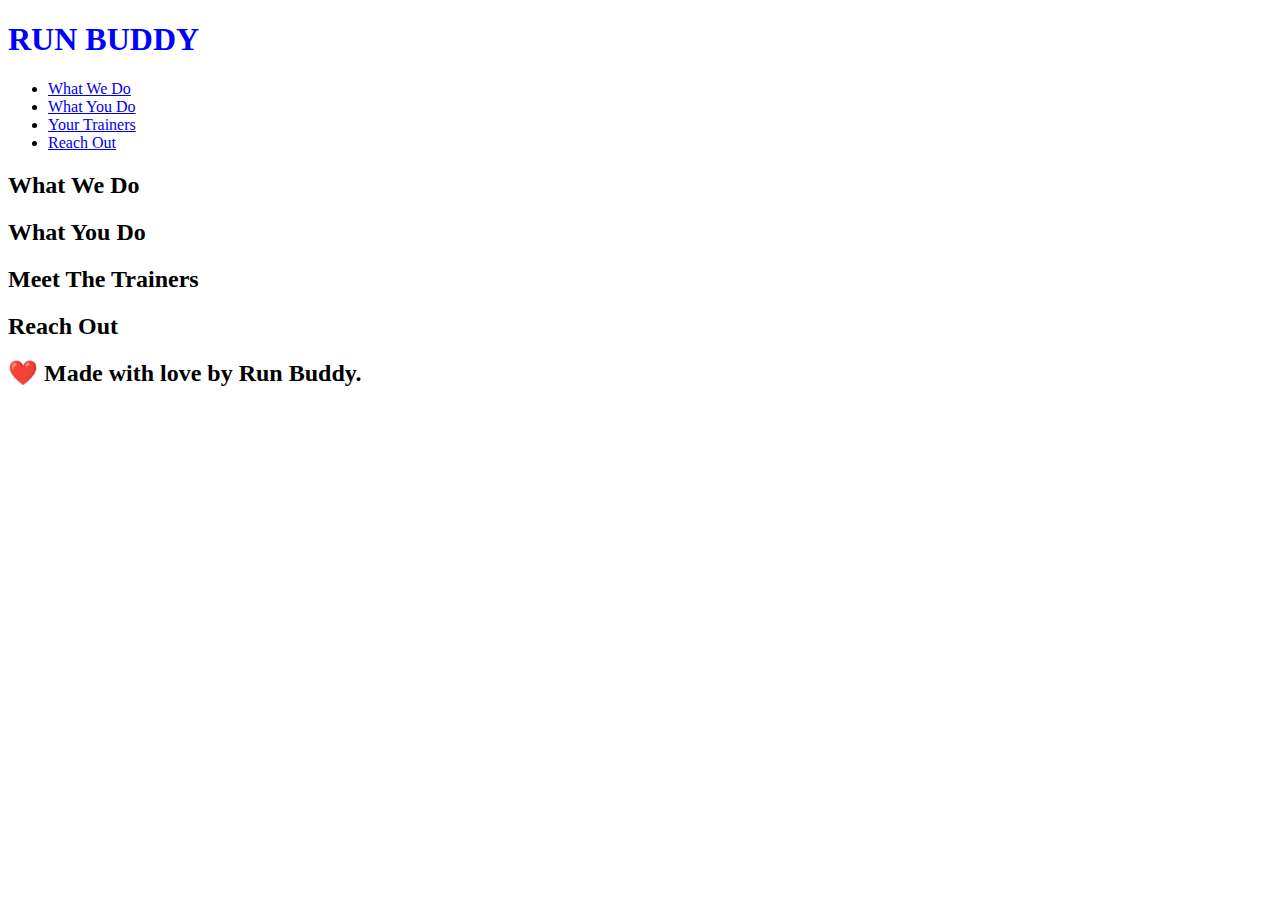
==== index-runBuddy.html @ e0497982 "module1-lession2-run buddy" ====
<!DOCTYPE html>
<html lang="en">

<head>
  <meta charset="UTF-8" />
  <title>Run Buddy</title>
  <!-- link to stylesheet -->
  <link rel="stylesheet" type="text/css" href="./assets/css/style.css">
</head>

<body>
  <!-- navigation -->
  <header>
    <h1>RUN BUDDY</h1>
    <nav><!-- Unordered list element -->
      <ul>
        <!-- List item element-->
        <li>
          <!-- Anchor element -->
          <a href="#what-we-do">What We Do</a>
        </li>
        <li>
          <a href="#what-you-do">What You Do</a>
        </li>
        <li>
          <a href="#your-trainers">Your Trainers</a>
        </li>
        <li>
          <a href="#reach-out">Reach Out</a>
        </li>
      </ul></nav>
  </header>

  <!-- hero/jumbotron -->
  <section>
  </section>

  <!-- "what we do" section -->
  <section>
    <h2>What We Do</h2>
  </section>

  <!-- "what you do" section -->
  <section>
    <h2>What You Do</h2>
  </section>

  <!-- "meet the trainers" section -->
  <section>
    <h2>Meet The Trainers</h2>
  </section>

  <!-- "reach out" section -->
  <section>
    <h2>Reach Out</h2>
  </section>

  <!-- footer -->
  <footer>
    <h2>❤️ Made with love by Run Buddy.</h2>
  </footer>
</body>

</html>
---- assets/css/style.css ----
h1,
h3 {
  color: blue;
}
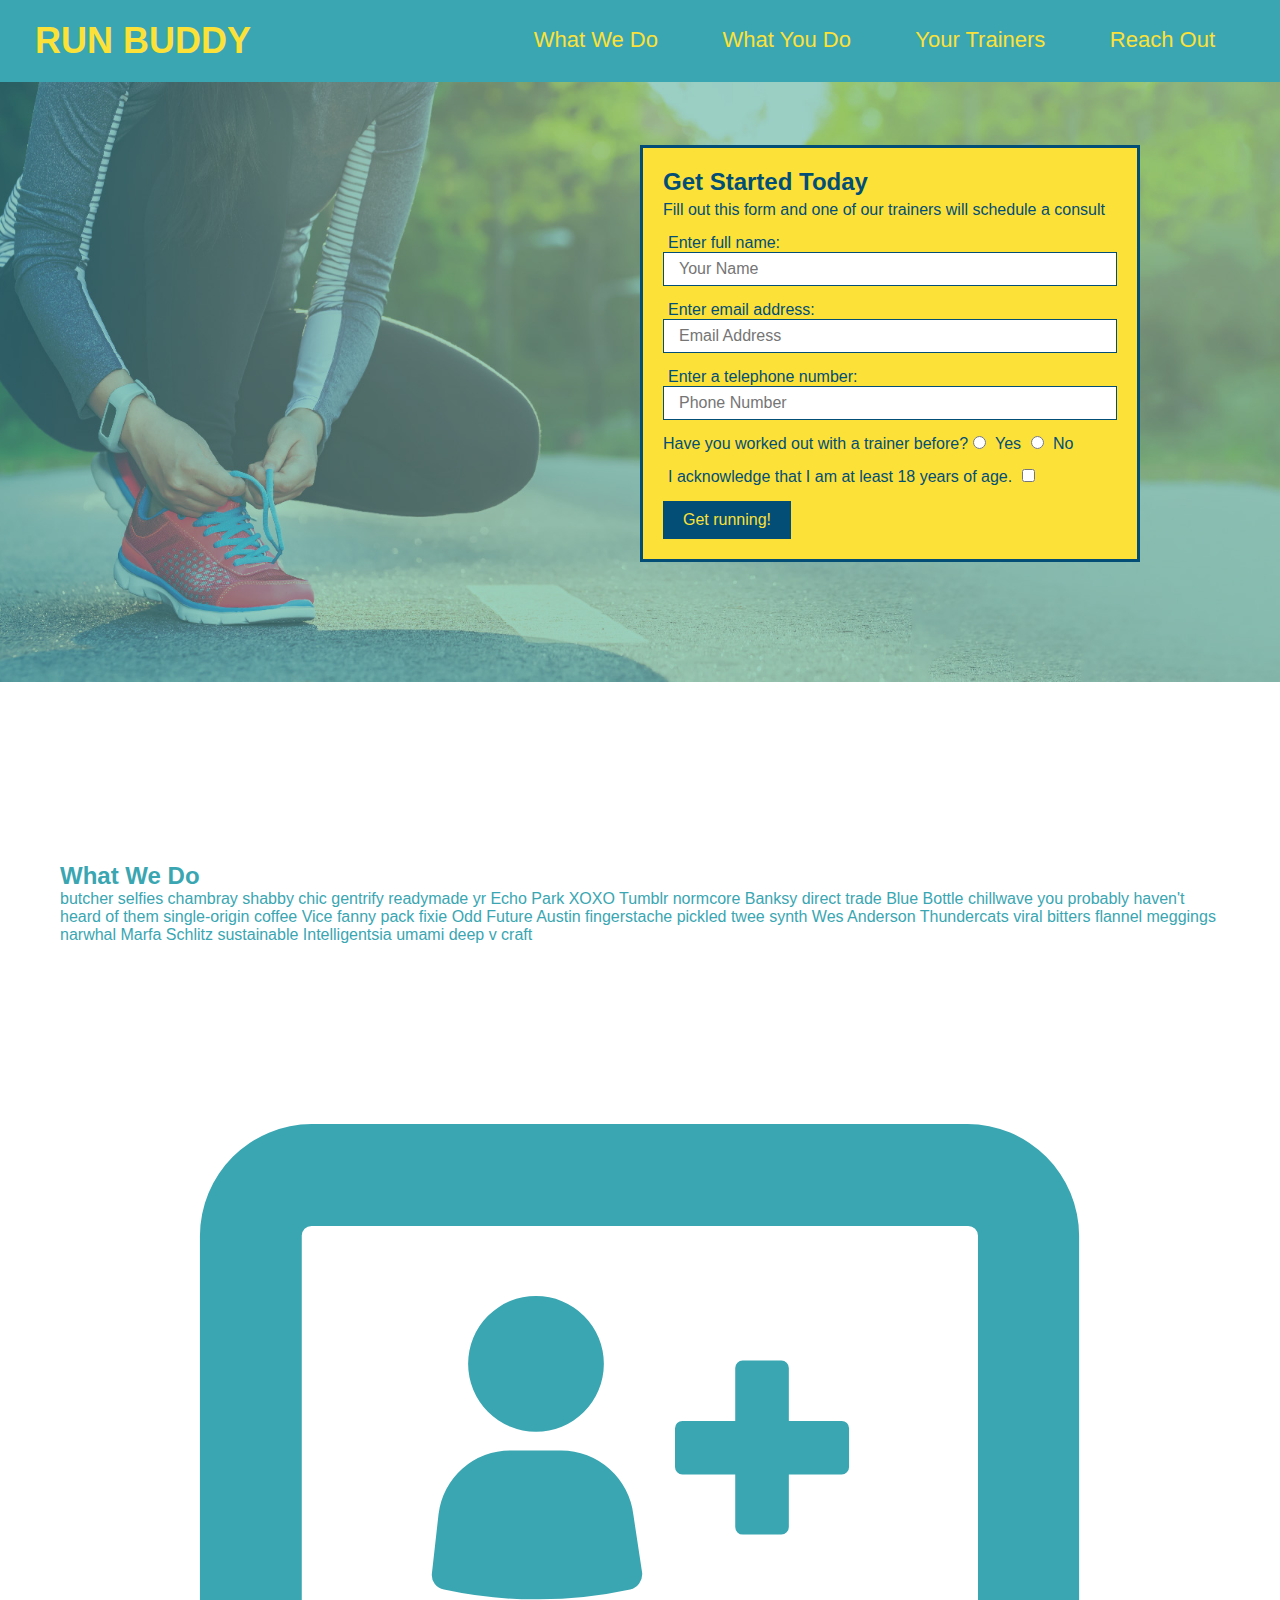
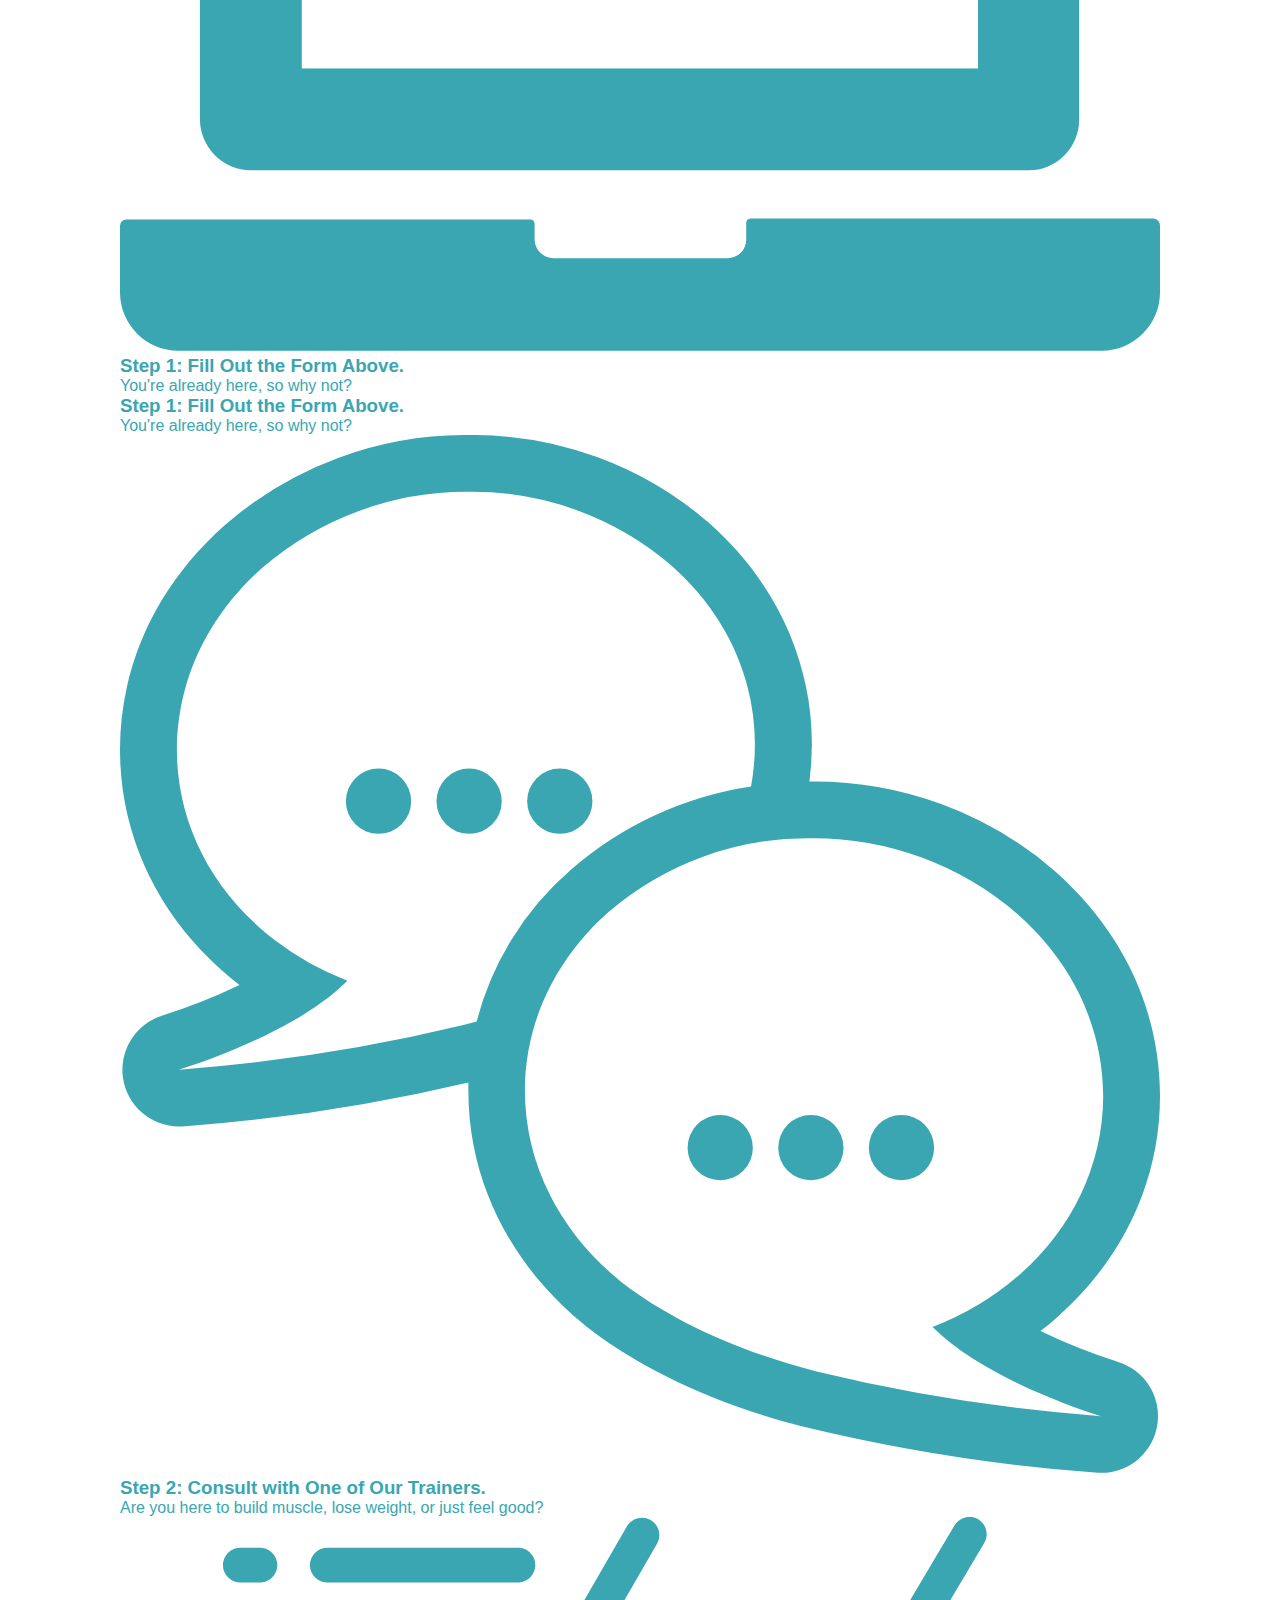
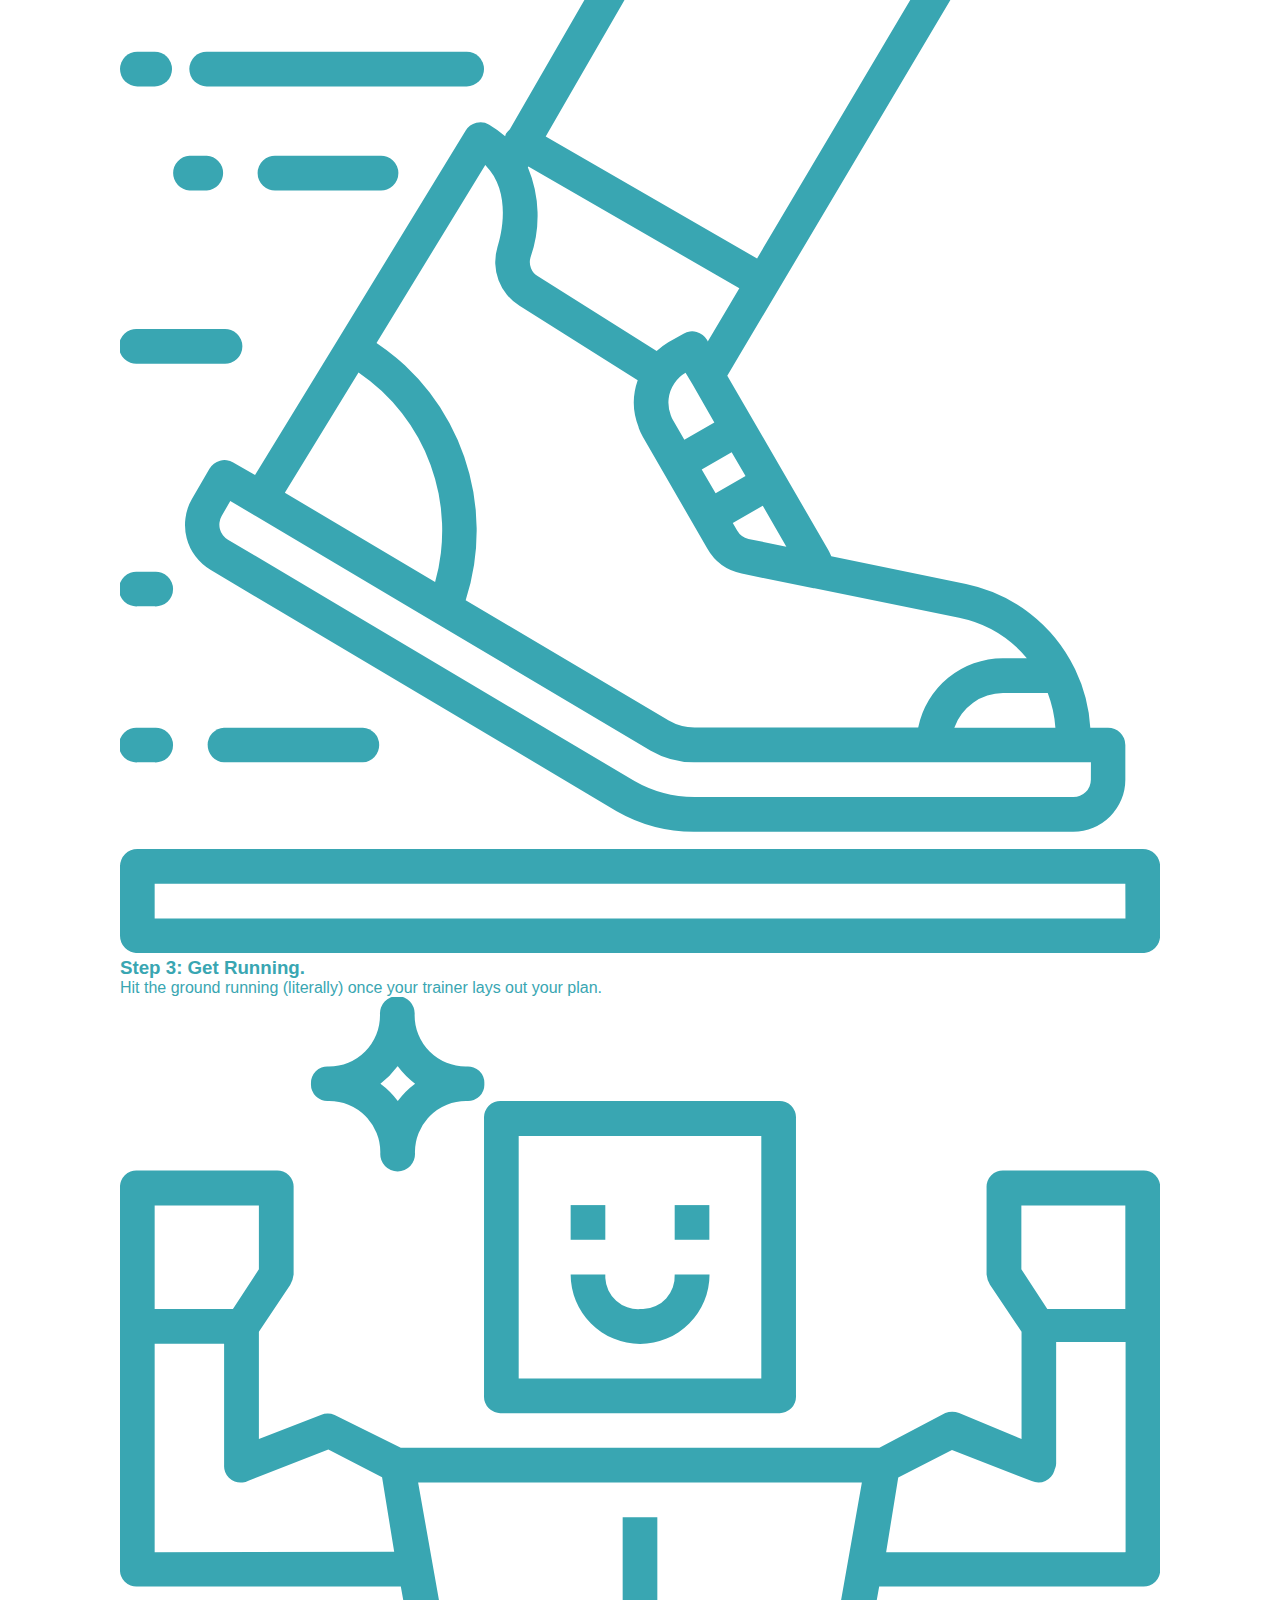
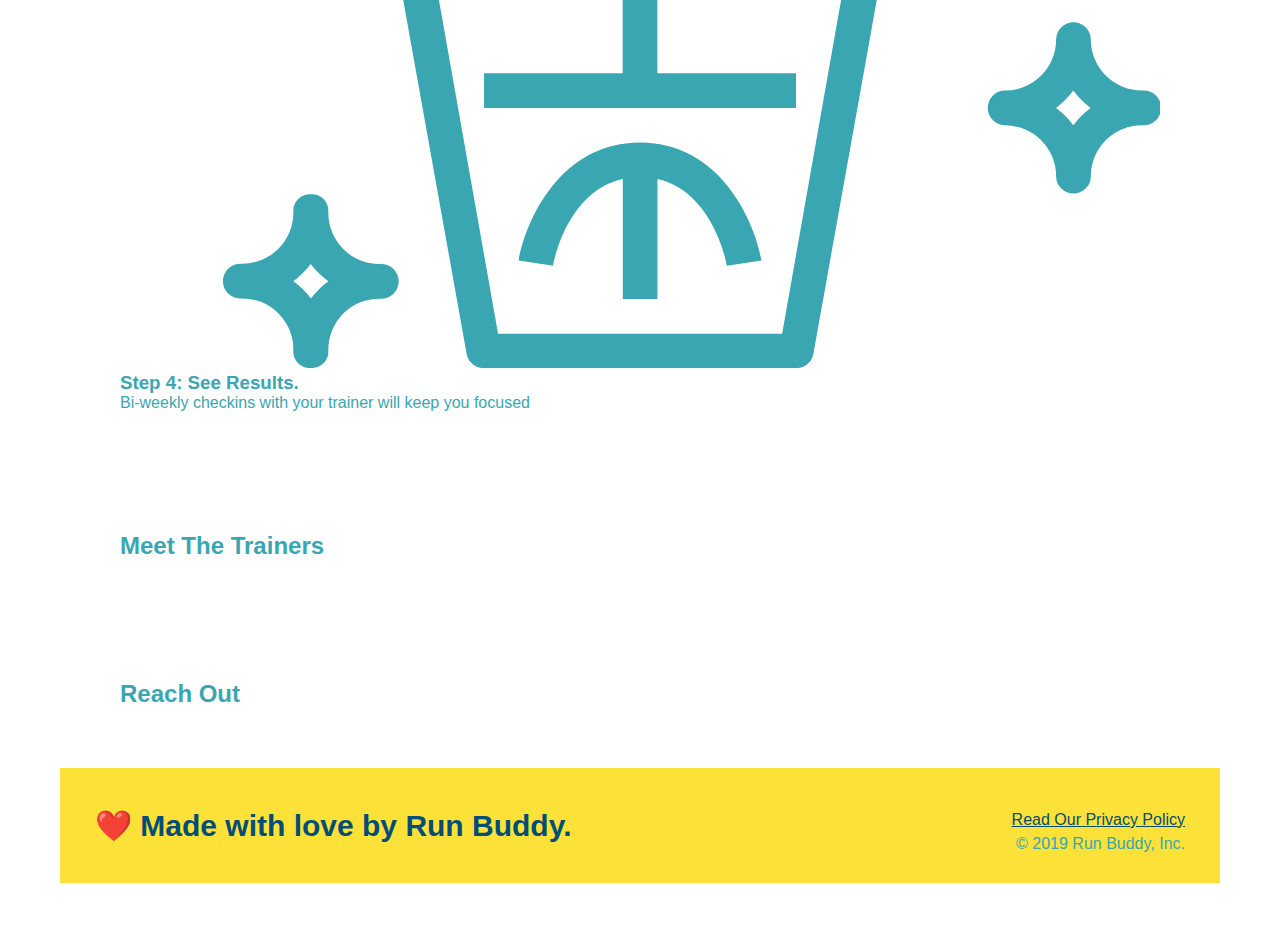
==== commit caca2423: "add what you do icons" ====
--- a/index-runBuddy.html
+++ b/index-runBuddy.html
@@ -31,18 +31,82 @@
       </ul></nav>
   </header>
 
+  <section class="hero">
+    <div class="hero-form">
+      <h3>Get Started Today</h3>
+      <p>Fill out this form and one of our trainers will schedule a consult</p>
+      <!-- Add form element -->
+      <form>
+        <label for="name">Enter full name:</label>
+        <input type="text" placeholder="Your Name" name="name" id="name" class="form-input">
+        <label for="email">Enter email address:</label>
+        <input type="text" placeholder="Email Address" name="email" id="email" class="form-input">
+        <label for="phone">Enter a telephone number:</label>
+        <input type="text" placeholder="Phone Number" name="phone" id="phone" class="form-input"/>
+        <p>
+          Have you worked out with a trainer before?
+          <input type="radio" name="trainer-confirm" id="trainer-yes" />
+          <label for="trainer-yes">Yes</label>
+          <input type="radio" name="trainer-confirm" id="trainer-no" />
+          <label for="trainer-no">No</label>
+        </p>
+        <p>
+          <label for="checkbox" >
+            I acknowledge that I am at least 18 years of age.
+          </label>
+          <input type="checkbox" name="age-confirm" id="checkbox" />
+        </p>
+        <button type="submit">
+          Get running!
+        </button>
+      </form>
+    </div>
+  </section>
+  
   <!-- hero/jumbotron -->
-  <section>
+  <section >
   </section>
 
-  <!-- "what we do" section -->
-  <section>
-    <h2>What We Do</h2>
-  </section>
+<!-- "what we do" section -->
+<section id="what-we-do">
+  <h2>What We Do</h2>
+  <p>
+    butcher selfies chambray shabby chic gentrify readymade yr Echo Park XOXO Tumblr normcore Banksy direct trade Blue Bottle chillwave you probably haven't heard of them single-origin coffee Vice fanny pack fixie Odd Future Austin fingerstache pickled twee synth Wes Anderson Thundercats viral bitters flannel meggings narwhal Marfa Schlitz sustainable Intelligentsia umami deep v craft
+  </p>
+</section>
 
   <!-- "what you do" section -->
   <section>
-    <h2>What You Do</h2>
+    <section id="what-you-do">
+      <div>
+        <!-- insert this img element -->
+        <img src="./assets/images/step-1.svg" alt="" />
+        <h3>Step 1: Fill Out the Form Above.</h3>
+        <p>You're already here, so why not?</p>
+      </div>
+
+    <div>
+      <h3>Step 1: Fill Out the Form Above.</h3>
+      <p>You're already here, so why not?</p>
+    </div>
+  
+    <div>
+      <img src="./assets/images/step-2.svg" alt="" />
+      <h3>Step 2: Consult with One of Our Trainers.</h3>
+      <p>Are you here to build muscle, lose weight, or just feel good?</p>
+    </div>
+  
+    <div>
+      <img src="./assets/images/step-3.svg" alt="" />
+      <h3>Step 3: Get Running.</h3>
+      <p>Hit the ground running (literally) once your trainer lays out your plan.</p>
+    </div>
+  
+    <div>
+      <img src="./assets/images/step-4.svg" alt="" />
+      <h3>Step 4: See Results.</h3>
+      <p>Bi-weekly checkins with your trainer will keep you focused</p>
+    </div>   
   </section>
 
   <!-- "meet the trainers" section -->
@@ -58,6 +122,10 @@
   <!-- footer -->
   <footer>
     <h2>❤️ Made with love by Run Buddy.</h2>
+    <div>
+      <a href="#">Read Our Privacy Policy</a><br />
+      &copy; 2019 Run Buddy, Inc.
+    </div>
   </footer>
 </body>
 
--- a/assets/css/style.css
+++ b/assets/css/style.css
@@ -1,5 +1,128 @@
-h1,
-h3 {
-  color: blue;
+* {
+  margin: 0;
+  padding: 0;
+  box-sizing: border-box;
+}
+body {
+  /* more on this crazy alphanumerical value in a minute! */
+  color: #39a6b2;
+  font-family: Helvetica, Arial, sans-serif;
 }
 
+/* apply styles to <header> */
+header {
+  padding: 20px 35px;
+  background-color: #39a6b2;
+}
+
+header h1 {
+  font-weight: bold;
+  font-size: 36px;
+  color: #fce138;
+  margin: 0;
+  display: inline;
+}
+
+header a {
+  text-decoration: none;
+  color: #fce138;
+}
+
+header nav {
+  float: right;
+  margin: 7px 0;
+}
+
+header nav ul li {
+  display: inline;
+}
+
+header nav ul li a {
+  margin: 0 30px;
+  font-weight: lighter;
+  font-size: 22px;
+}
+
+footer {
+  background: #fce138;
+  width: 100%;
+  padding: 40px 35px;
+}
+
+footer h2 {
+  display: inline;
+  color: #024e76;
+  font-size: 30px;
+  margin: 0;
+}
+
+footer div {
+  float: right;
+  line-height: 1.5;
+  text-align: right;
+}
+
+footer a {
+  color: #024e76;
+}
+
+section {
+  padding: 60px;
+}
+
+/* Hero Style Start */
+.hero {
+  background-image: url("../images/hero-bg.jpeg");
+  height: 600px;
+  background-size: cover;
+  background-position: center;
+  position: relative;
+}
+/* Hero Style End */
+
+/*Hero style form */
+.hero-form {
+  background-color: #fce138;
+  padding: 20px;
+  width: 500px;
+  color: #024e76;
+  border-style: solid;
+  border-width: 3px;
+  border-color: #024e76; /* or can be written in short "border: solid 3px #024e76;" */
+  position: absolute;
+  bottom: 120px;
+  right: 140px;
+
+}
+
+.hero-form h3 {
+  font-size: 24px;
+  margin: 0;
+}
+
+.hero-form p {
+  margin: 5px 0 15px 0;
+}
+
+.form-input {
+  border: 1px solid #024e76;
+  display: block;
+  padding: 7px 15px;
+  font-size: 16px;
+  color: #024e76;
+  width: 100%;
+  margin-bottom: 15px;
+}
+
+.hero-form label {
+  margin: 0 5px;
+}
+
+.hero-form button {
+  font-size: 16px;
+  color: #fce138;
+  background-color: #024e76;
+  border: none;
+  padding: 10px 20px;
+}
+
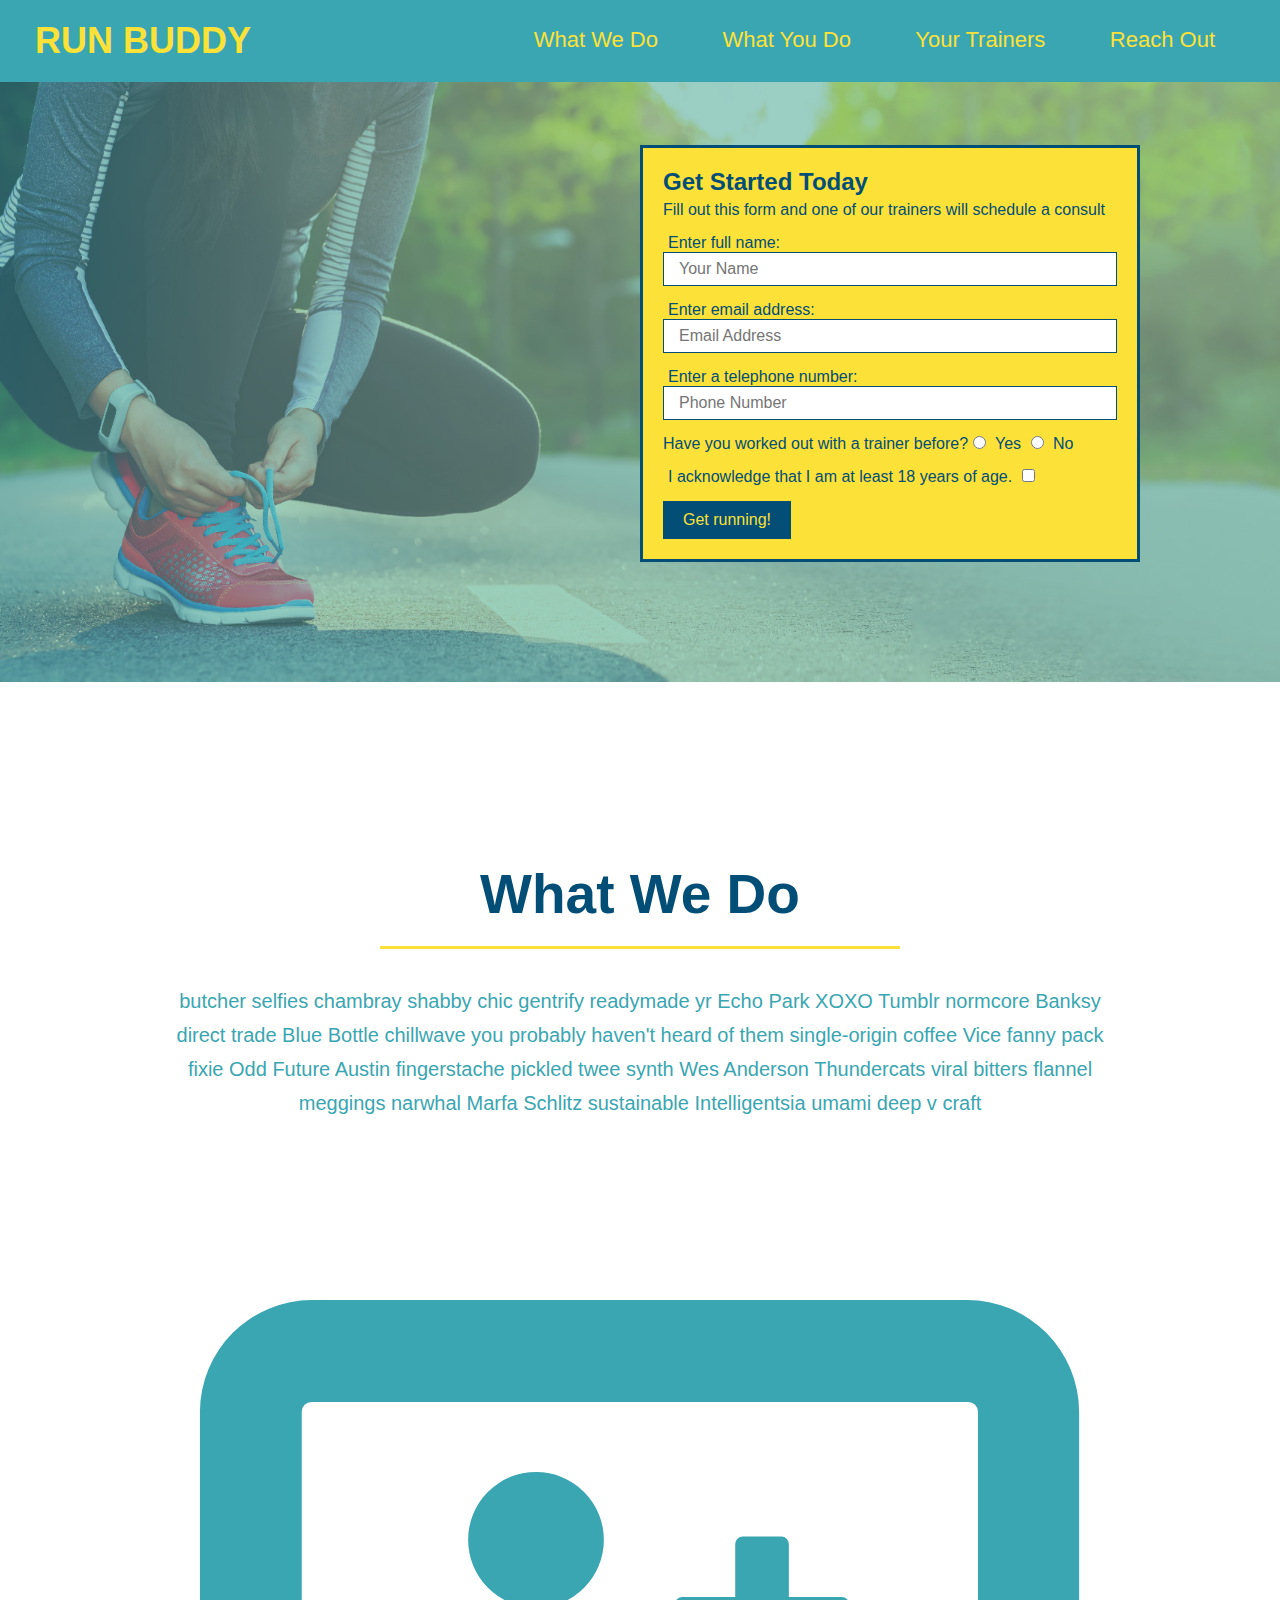
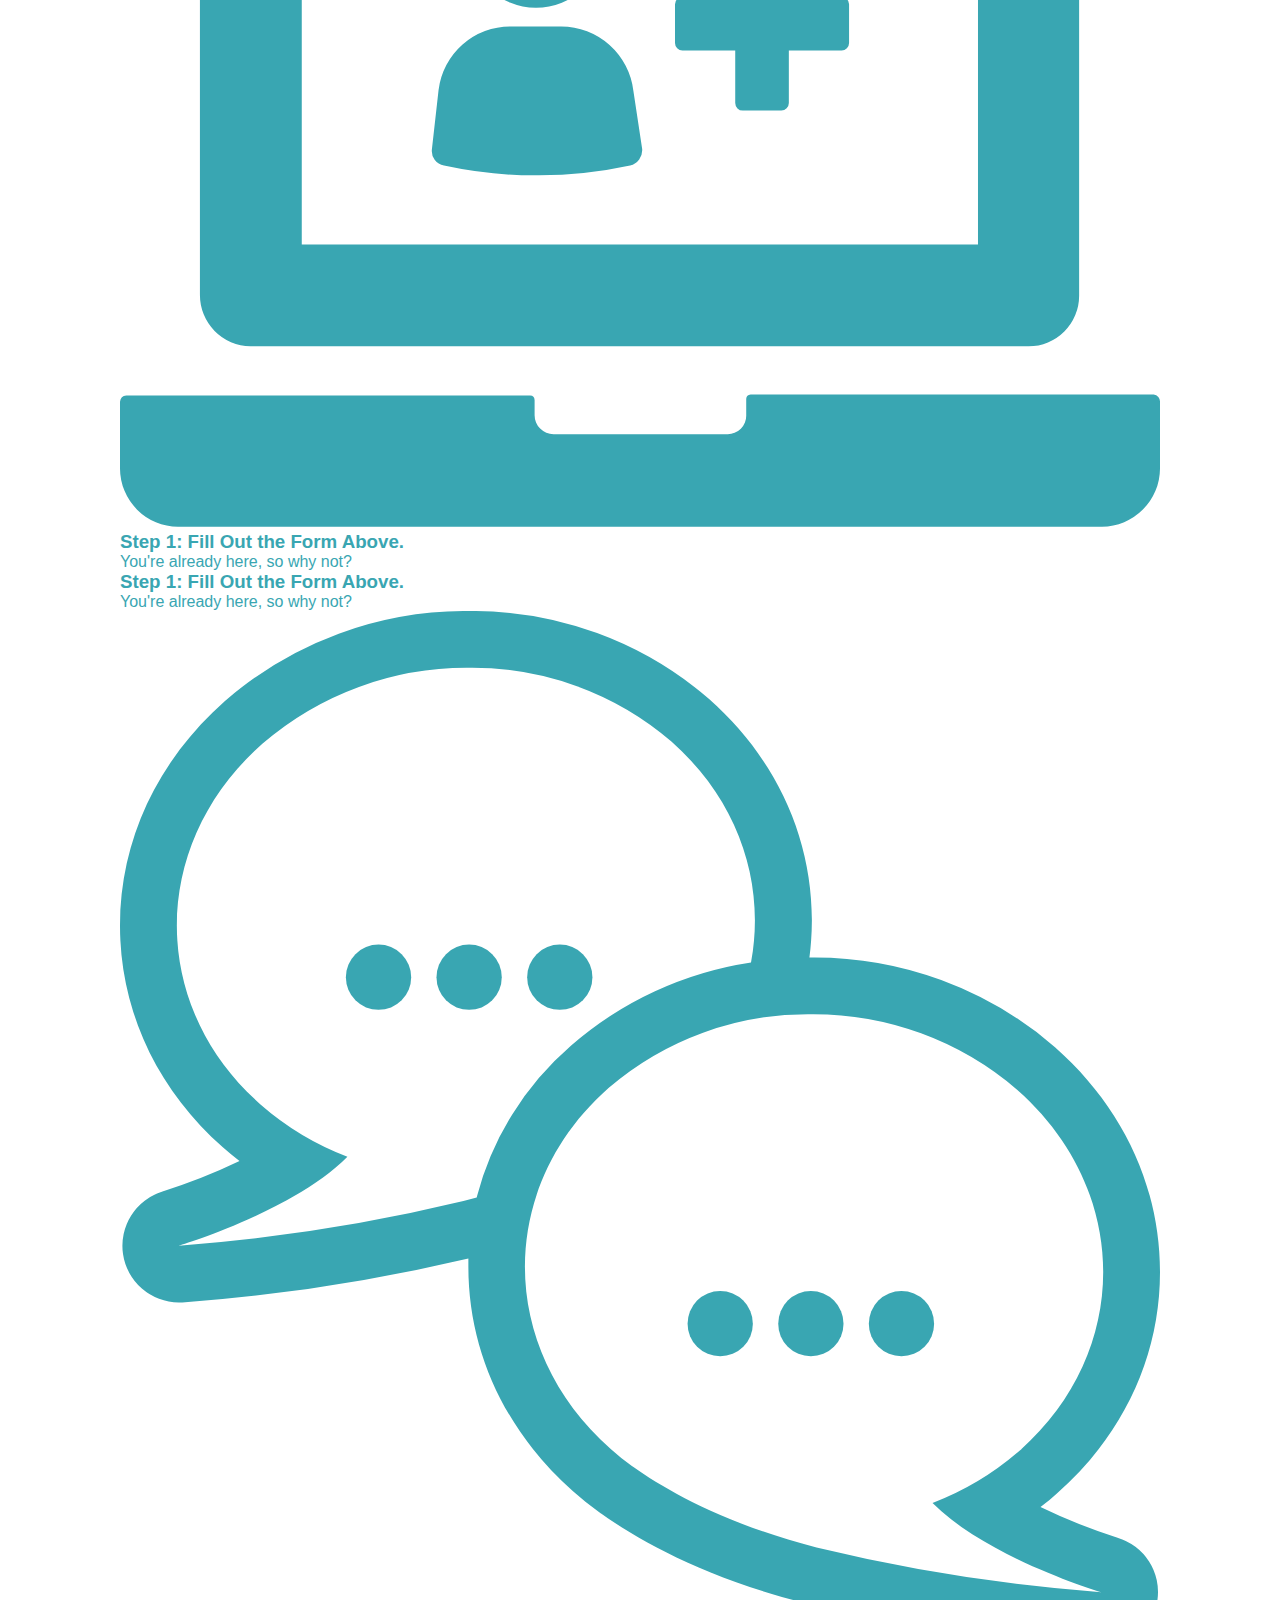
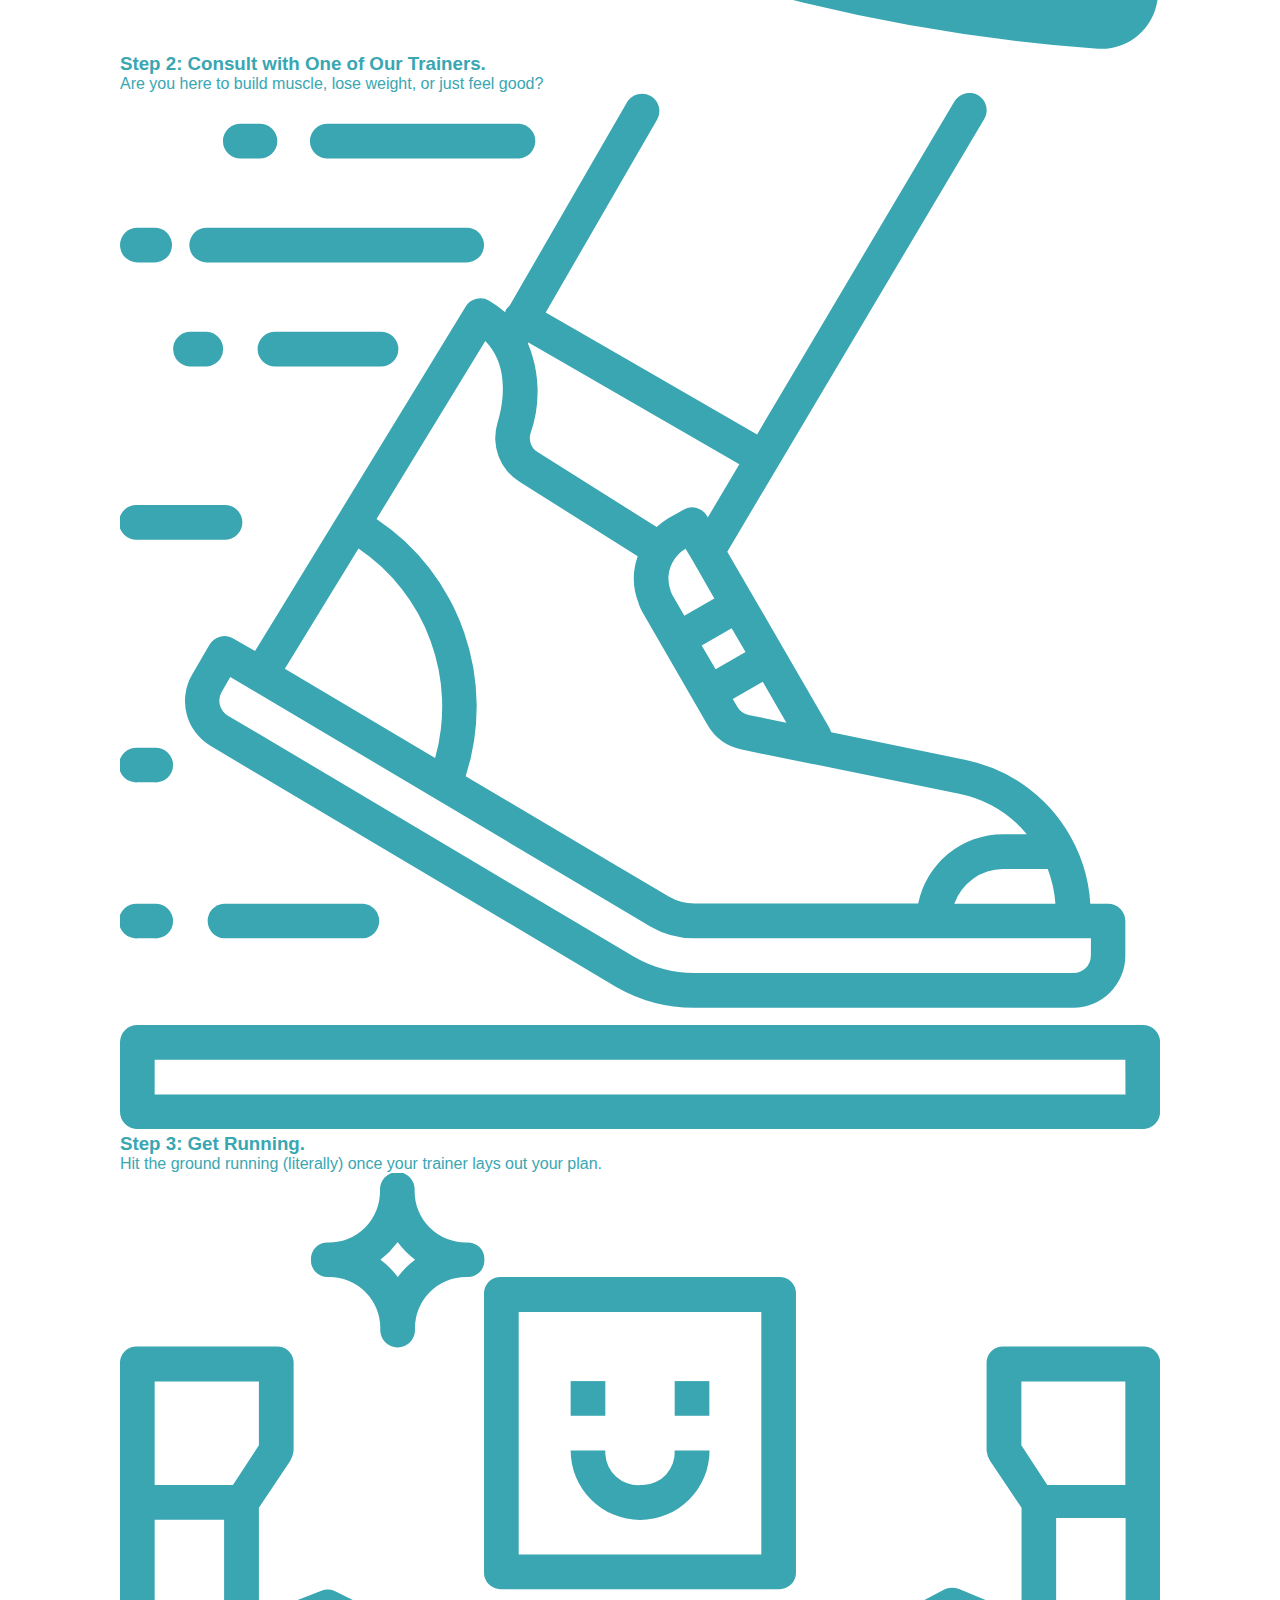
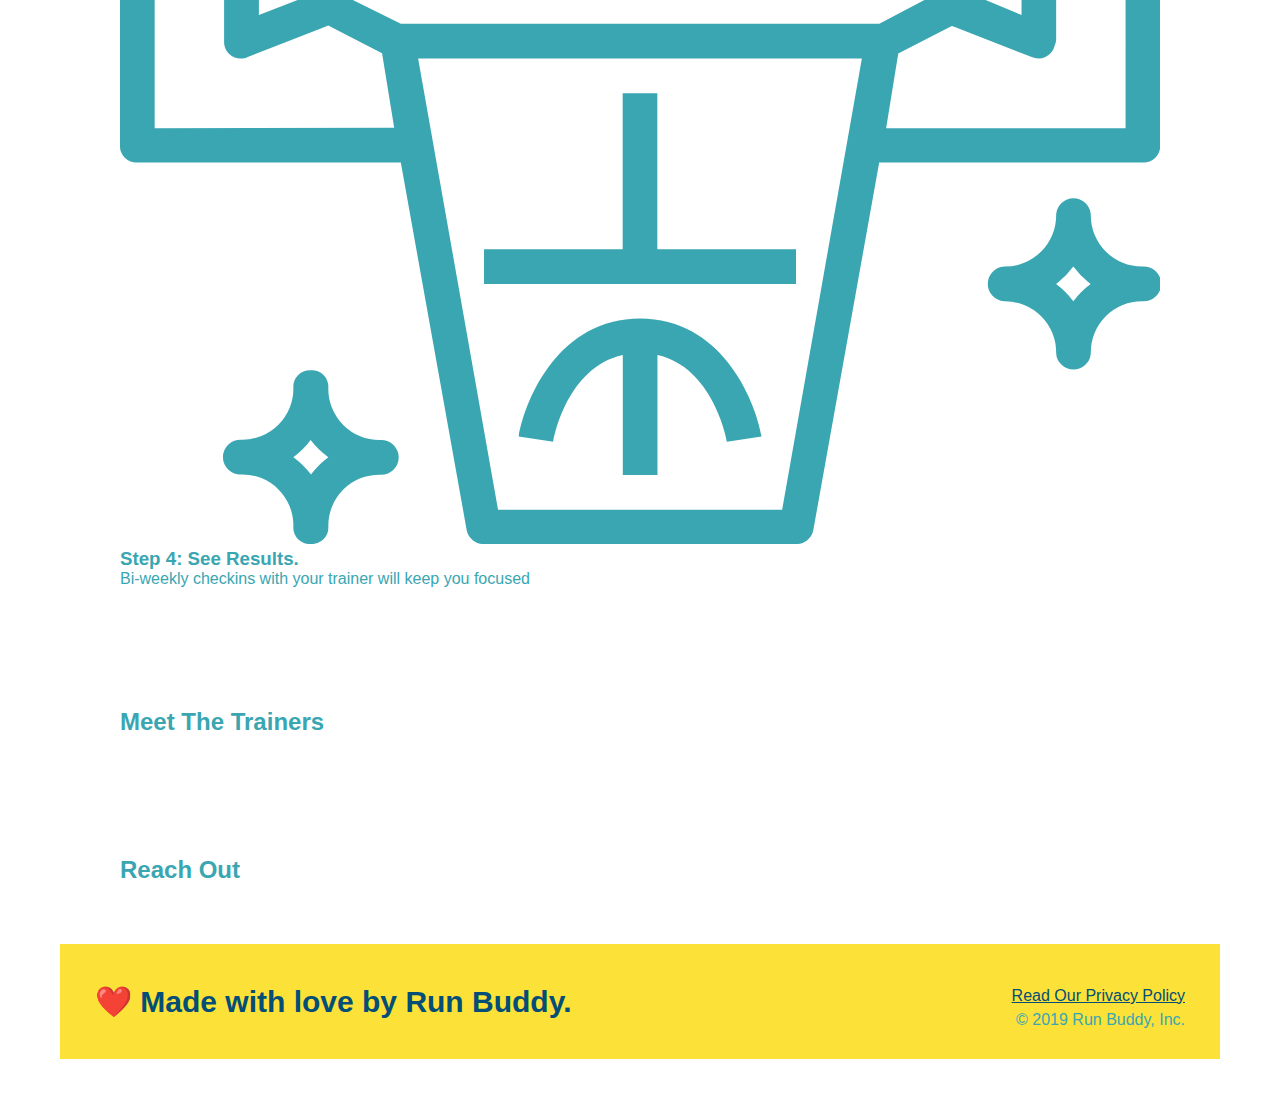
==== commit 197ba77c: "style what we do section" ====
--- a/index-runBuddy.html
+++ b/index-runBuddy.html
@@ -68,7 +68,7 @@
   </section>
 
 <!-- "what we do" section -->
-<section id="what-we-do">
+<section id="what-we-do" class="intro">
   <h2>What We Do</h2>
   <p>
     butcher selfies chambray shabby chic gentrify readymade yr Echo Park XOXO Tumblr normcore Banksy direct trade Blue Bottle chillwave you probably haven't heard of them single-origin coffee Vice fanny pack fixie Odd Future Austin fingerstache pickled twee synth Wes Anderson Thundercats viral bitters flannel meggings narwhal Marfa Schlitz sustainable Intelligentsia umami deep v craft
--- a/assets/css/style.css
+++ b/assets/css/style.css
@@ -126,3 +126,26 @@
   padding: 10px 20px;
 }
 
+/* what we do */
+.intro {
+  text-align: center;
+}
+
+.intro h2 {
+  font-size: 55px;
+  color: #024e76;
+  margin-bottom: 35px;
+  padding: 0 100px 20px 100px;
+  border-bottom: 3px solid;
+  border-color: #fce138;
+  display: inline-block;
+}
+
+.intro p {
+  line-height: 1.7;
+  color: #39a6b2;
+  width: 80%;
+  font-size: 20px;
+  margin: 0 auto; /* This tells the browser to calculate the marging forus. Better than the "display: inline-block;" trick. This only works for horizontal centering */
+
+}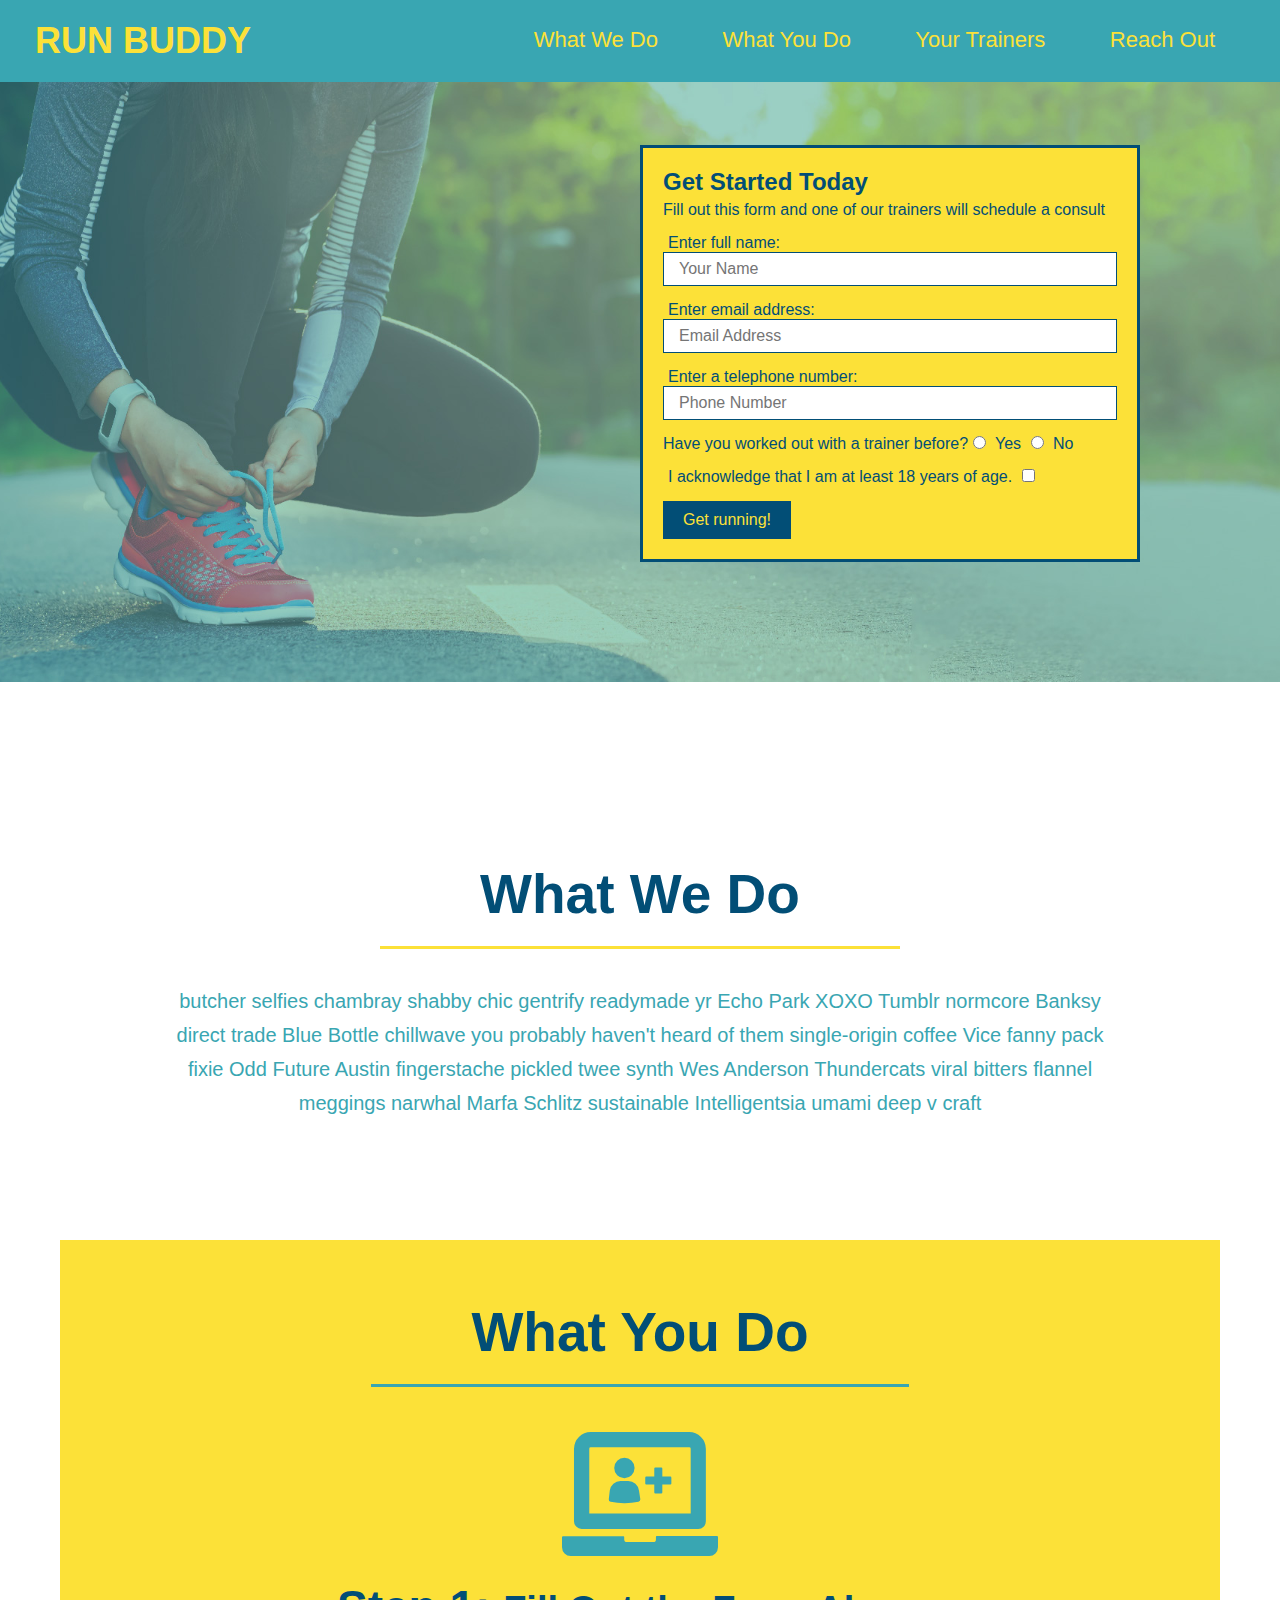
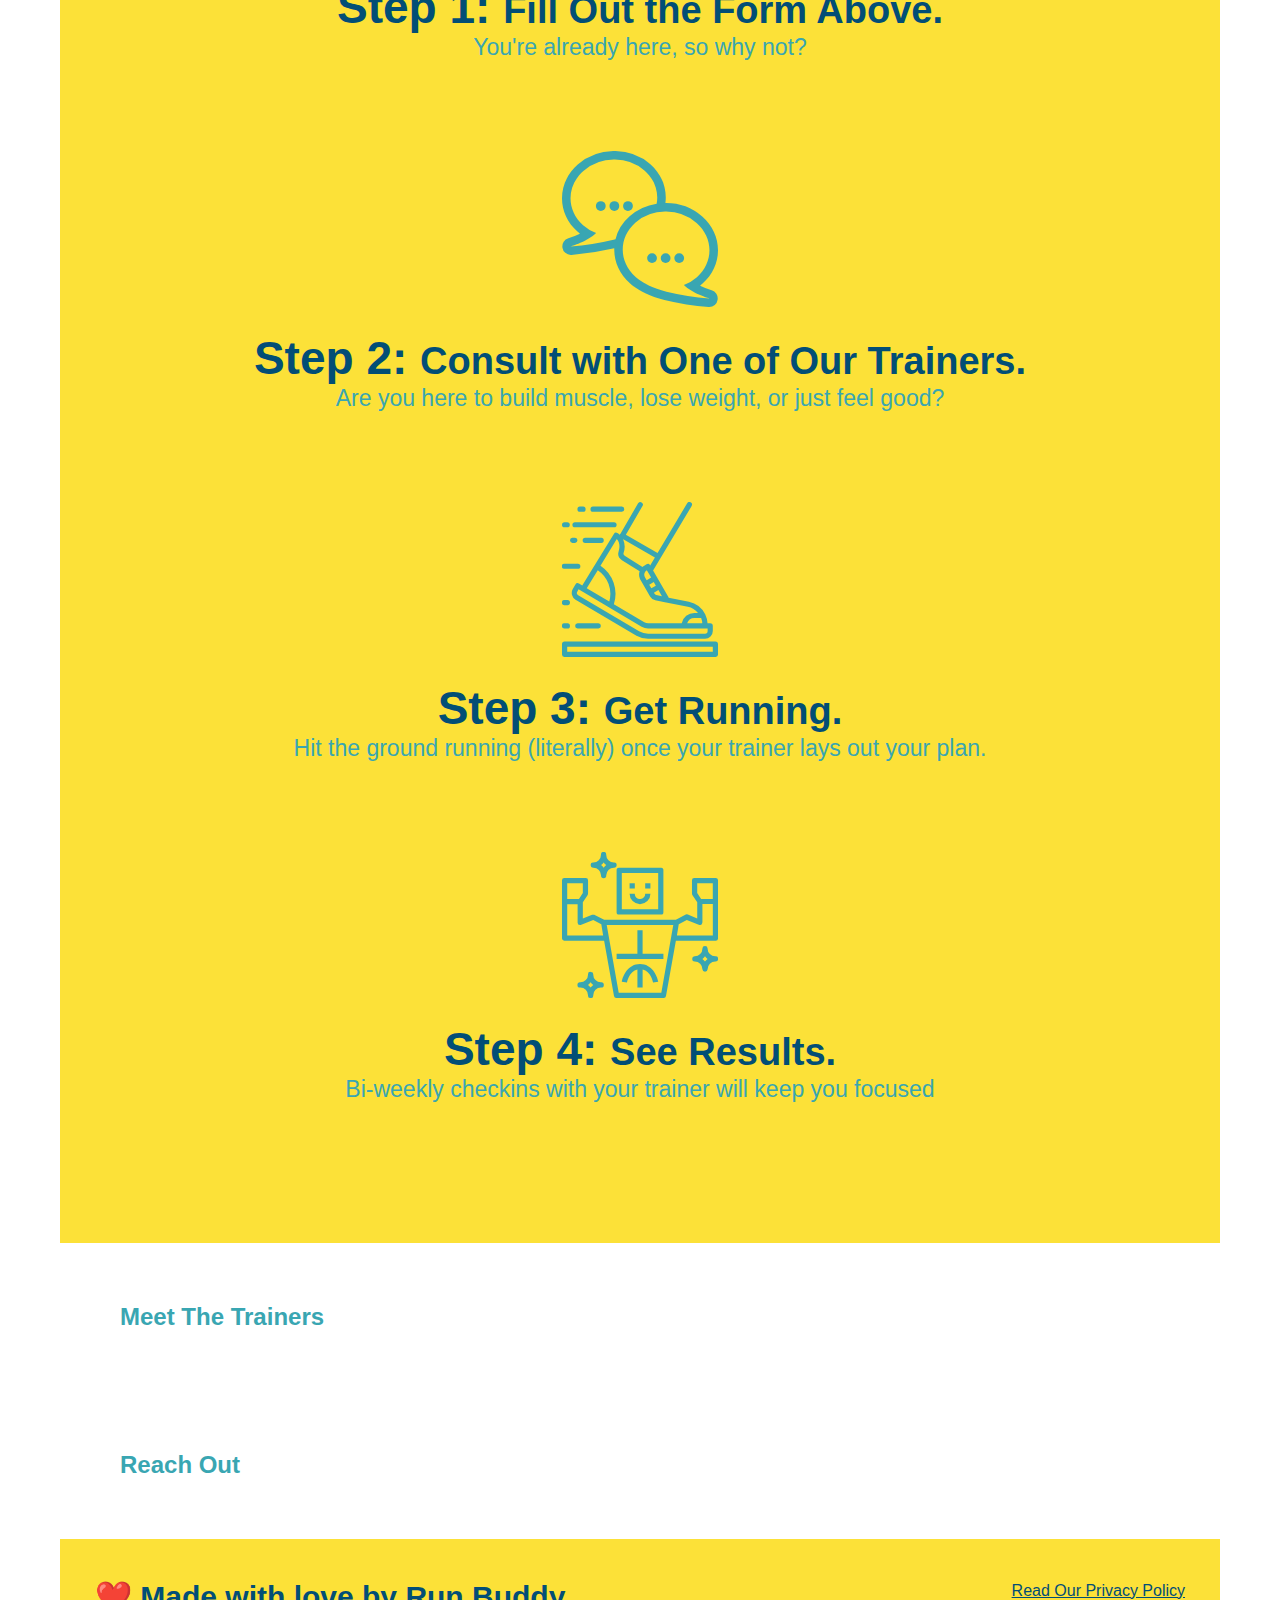
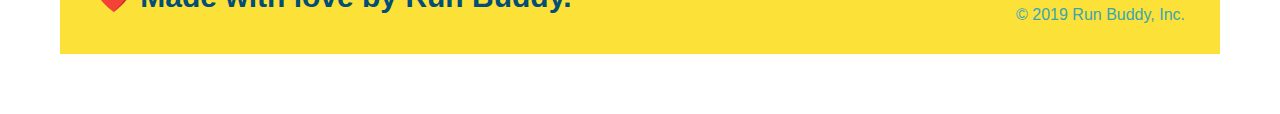
==== commit 53720b47: "syle what you do section" ====
--- a/index-runBuddy.html
+++ b/index-runBuddy.html
@@ -69,7 +69,7 @@
 
 <!-- "what we do" section -->
 <section id="what-we-do" class="intro">
-  <h2>What We Do</h2>
+  <h2 class="section-title primary-border">What We Do</h2>
   <p>
     butcher selfies chambray shabby chic gentrify readymade yr Echo Park XOXO Tumblr normcore Banksy direct trade Blue Bottle chillwave you probably haven't heard of them single-origin coffee Vice fanny pack fixie Odd Future Austin fingerstache pickled twee synth Wes Anderson Thundercats viral bitters flannel meggings narwhal Marfa Schlitz sustainable Intelligentsia umami deep v craft
   </p>
@@ -77,34 +77,31 @@
 
   <!-- "what you do" section -->
   <section>
-    <section id="what-you-do">
+    <section id="what-you-do" class="steps">
+      <h2 class="section-title secondary-border">What You Do</h2>
+
       <div>
         <!-- insert this img element -->
         <img src="./assets/images/step-1.svg" alt="" />
-        <h3>Step 1: Fill Out the Form Above.</h3>
+        <h3>Step 1: <span>Fill Out the Form Above.</span></h3>
         <p>You're already here, so why not?</p>
       </div>
-
-    <div>
-      <h3>Step 1: Fill Out the Form Above.</h3>
-      <p>You're already here, so why not?</p>
-    </div>
   
     <div>
       <img src="./assets/images/step-2.svg" alt="" />
-      <h3>Step 2: Consult with One of Our Trainers.</h3>
+      <h3>Step 2: <span>Consult with One of Our Trainers.</span></h3>
       <p>Are you here to build muscle, lose weight, or just feel good?</p>
     </div>
   
     <div>
       <img src="./assets/images/step-3.svg" alt="" />
-      <h3>Step 3: Get Running.</h3>
+      <h3>Step 3: <span>Get Running.</span></h3>
       <p>Hit the ground running (literally) once your trainer lays out your plan.</p>
     </div>
   
     <div>
       <img src="./assets/images/step-4.svg" alt="" />
-      <h3>Step 4: See Results.</h3>
+      <h3>Step 4: <span>See Results.</span></h3>
       <p>Bi-weekly checkins with your trainer will keep you focused</p>
     </div>   
   </section>
--- a/assets/css/style.css
+++ b/assets/css/style.css
@@ -131,6 +131,7 @@
   text-align: center;
 }
 
+/* This got combined into the ".section-title{" below 
 .intro h2 {
   font-size: 55px;
   color: #024e76;
@@ -139,7 +140,7 @@
   border-bottom: 3px solid;
   border-color: #fce138;
   display: inline-block;
-}
+} */
 
 .intro p {
   line-height: 1.7;
@@ -148,4 +149,61 @@
   font-size: 20px;
   margin: 0 auto; /* This tells the browser to calculate the marging forus. Better than the "display: inline-block;" trick. This only works for horizontal centering */
 
+}
+
+/* what you do section */
+.steps {
+  text-align: center;
+  background: #fce138;
+}
+
+/* This got combined into the ".section-title{" below 
+.steps h2 {
+  font-size: 55px;
+  color: #024e76;
+  margin-bottom: 35px;
+  padding: 0 100px 20px 100px;
+  border-bottom: 3px solid;
+  border-color: #39a6b2;
+} */
+
+.section-title {
+  font-size: 55px;
+  color: #024e76;
+  margin-bottom: 35px;
+  padding: 0 100px 20px 100px;
+  display: inline-block;
+  border-bottom: 3px solid;
+}
+
+.primary-border {
+  border-color: #fce138;
+}
+
+.secondary-border {
+  border-color: #39a6b2;
+}
+
+.steps div {
+  margin-bottom: 80px;
+}
+
+.steps img {
+  width: 15%;
+  margin: 10px 0;
+}
+
+.steps h3 {
+  color: #024e76;
+  font-size: 46px;
+  margin-top: 10px;
+}
+
+.steps p {
+  color: #39a6b2;
+  font-size: 23px;
+}
+
+.steps span {
+  font-size: 38px;
 }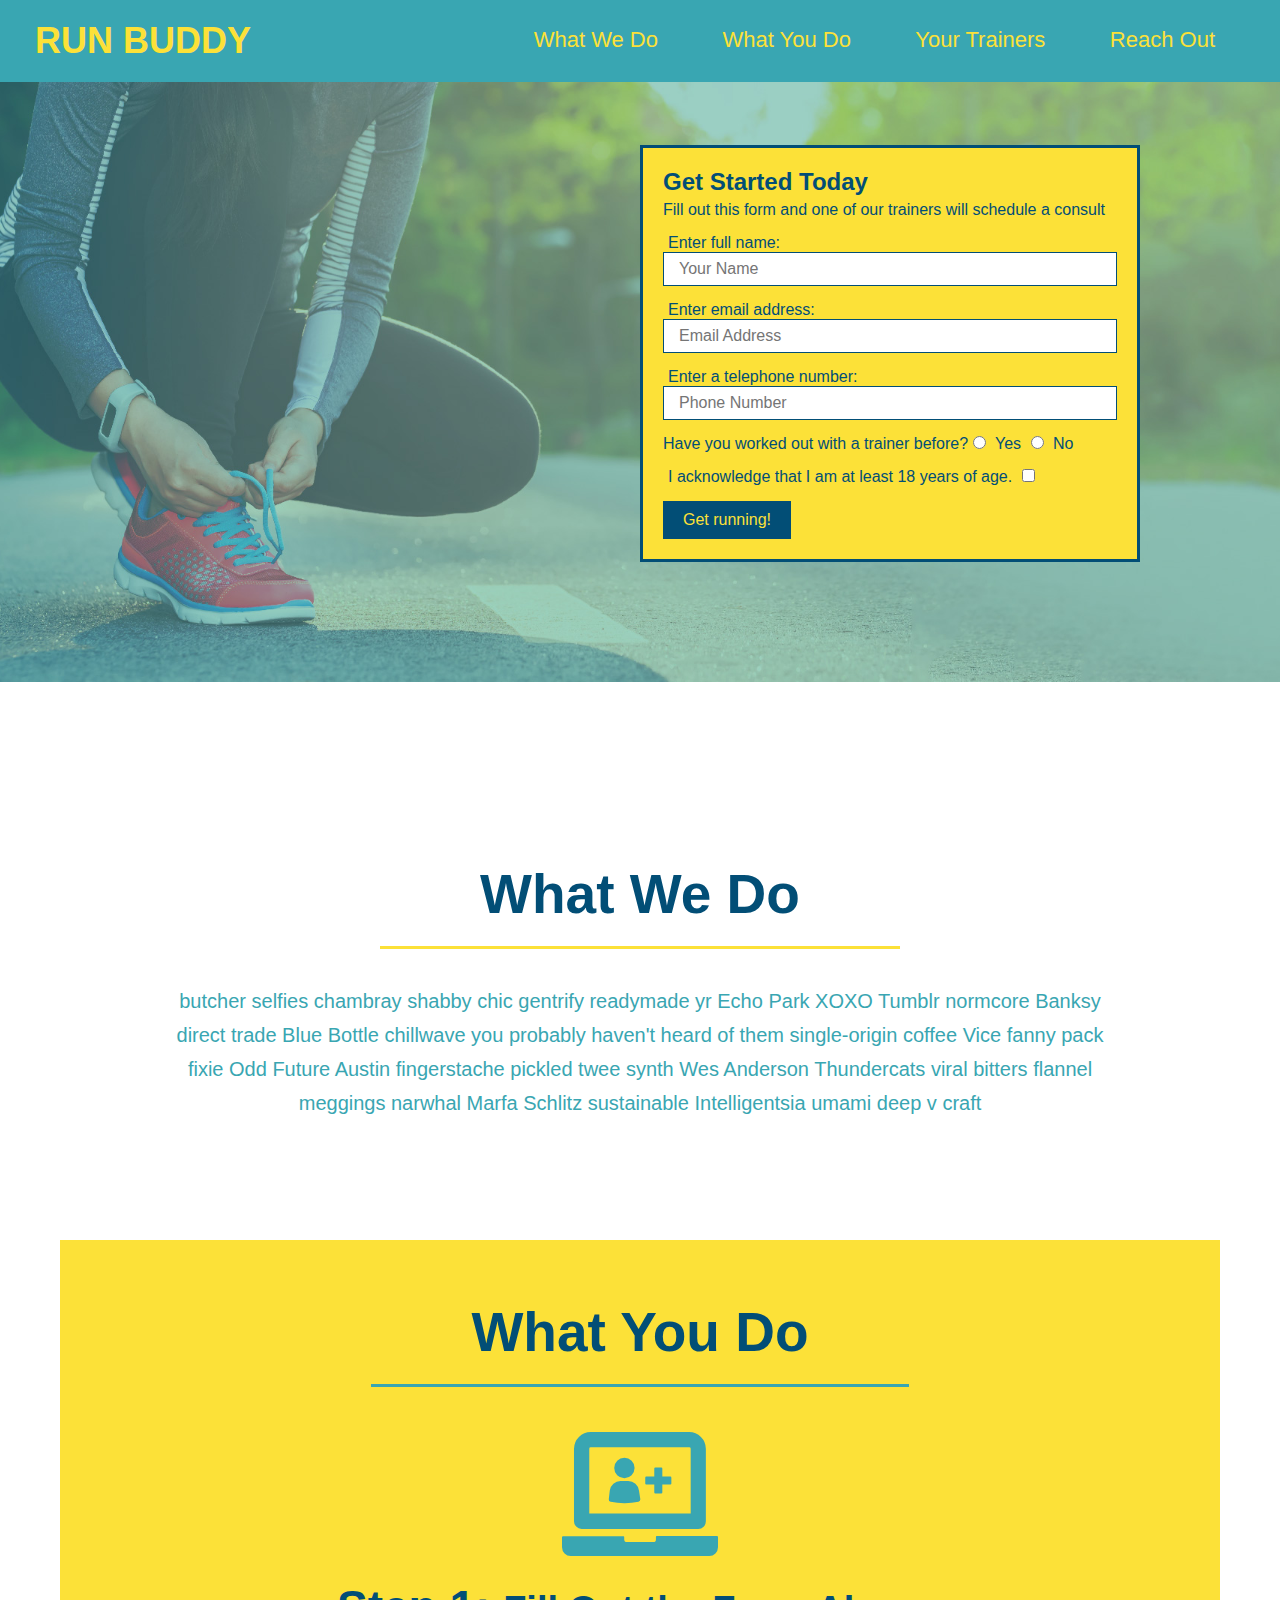
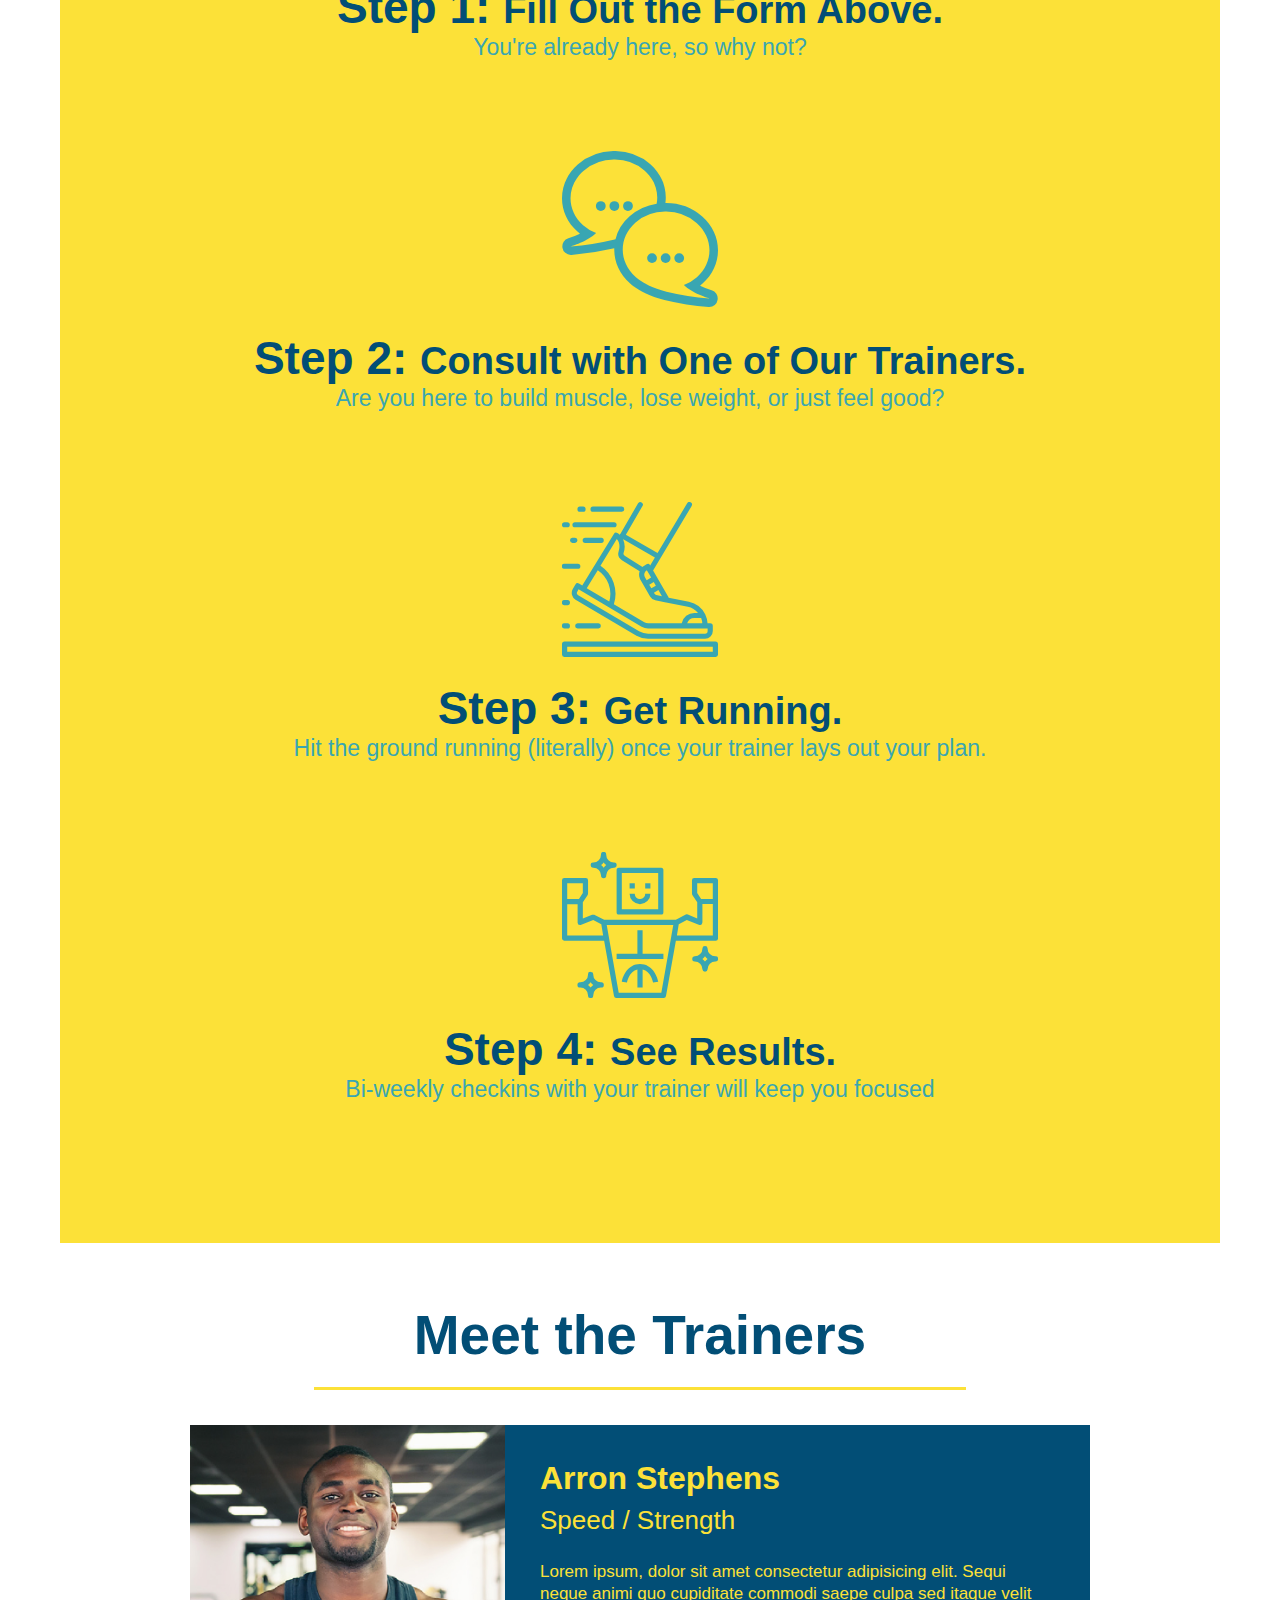
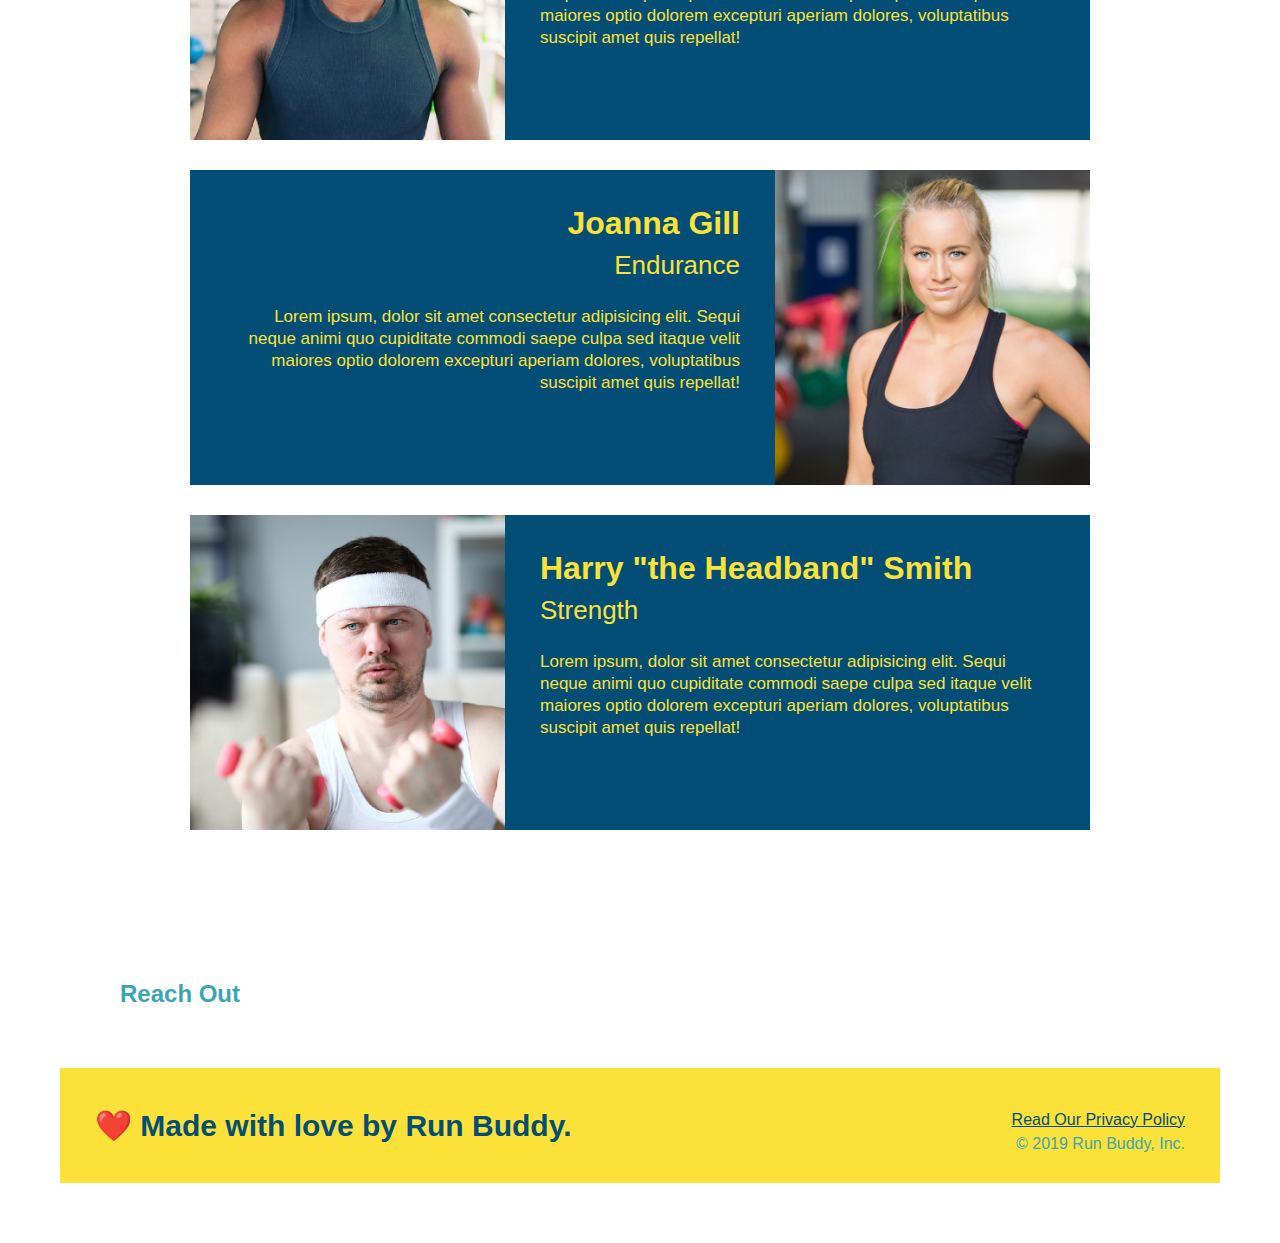
==== commit 2ec16da2: "meet the trainer section" ====
--- a/index-runBuddy.html
+++ b/index-runBuddy.html
@@ -107,8 +107,49 @@
   </section>
 
   <!-- "meet the trainers" section -->
-  <section>
-    <h2>Meet The Trainers</h2>
+  <section id="your-trainers" class="trainers">
+    <h2 class="section-title primary-border">
+      Meet the Trainers
+    </h2>
+
+    <article class="trainer">
+      <img src="./assets/images/trainer-1.jpg" alt="Arron Stephens in his workout clothes, ready to pump iron" />
+      <div class="trainer-bio text-left">
+        <h3>Arron Stephens</h3>
+        <h4>Speed / Strength</h4>
+        <p>
+          Lorem ipsum, dolor sit amet consectetur adipisicing elit. Sequi neque animi quo cupiditate commodi saepe culpa sed
+          itaque velit maiores optio dolorem excepturi aperiam dolores, voluptatibus suscipit amet quis repellat!
+        </p>
+      </div>
+    </article>
+
+    <!-- second trainer bio -->
+<article class="trainer">
+  <div class="trainer-bio text-right">
+    <h3>Joanna Gill</h3>
+    <h4>Endurance</h4>
+    <p>
+      Lorem ipsum, dolor sit amet consectetur adipisicing elit. Sequi neque animi quo cupiditate commodi saepe culpa sed
+      itaque velit maiores optio dolorem excepturi aperiam dolores, voluptatibus suscipit amet quis repellat!
+    </p>
+  </div>
+  <img src="./assets/images/trainer-2.jpg" alt="Joanna Gill cooling off after a workout" />
+</article>
+
+<!-- third trainer bio -->
+<article class="trainer">
+  <img src="./assets/images/trainer-3.jpg" alt="Harry Smith wearing a headband and lifting comically small pink weights" />
+  <div class="trainer-bio text-left">
+    <h3>Harry "the Headband" Smith</h3>
+    <h4>Strength</h4>
+    <p>
+      Lorem ipsum, dolor sit amet consectetur adipisicing elit. Sequi neque animi quo cupiditate commodi saepe culpa sed
+      itaque velit maiores optio dolorem excepturi aperiam dolores, voluptatibus suscipit amet quis repellat!
+    </p>
+  </div>
+</article>
+
   </section>
 
   <!-- "reach out" section -->
--- a/assets/css/style.css
+++ b/assets/css/style.css
@@ -206,4 +206,51 @@
 
 .steps span {
   font-size: 38px;
+}
+
+.trainers {
+  text-align: center;
+}
+
+.trainer {
+  width: 900px;
+  margin: 0 auto 30px auto;
+  background: #024e76;
+  color: #fce138;
+  overflow: auto
+}
+
+.trainer img {
+  width: 35%;
+  float: left;
+}
+
+.trainer-bio {
+  padding: 35px;
+  float: left;
+  width: 65%;
+}
+
+.text-left {
+  text-align: left;
+}
+
+.text-right {
+  text-align: right;
+}
+
+.trainer-bio h3 {
+  font-size: 32px;
+  margin-bottom: 8px;
+}
+
+.trainer-bio h4 {
+  font-weight: lighter;
+  font-size: 26px;
+  margin-bottom: 25px;
+}
+
+.trainer-bio p {
+  font-size: 17px;
+  line-height: 1.3;
 }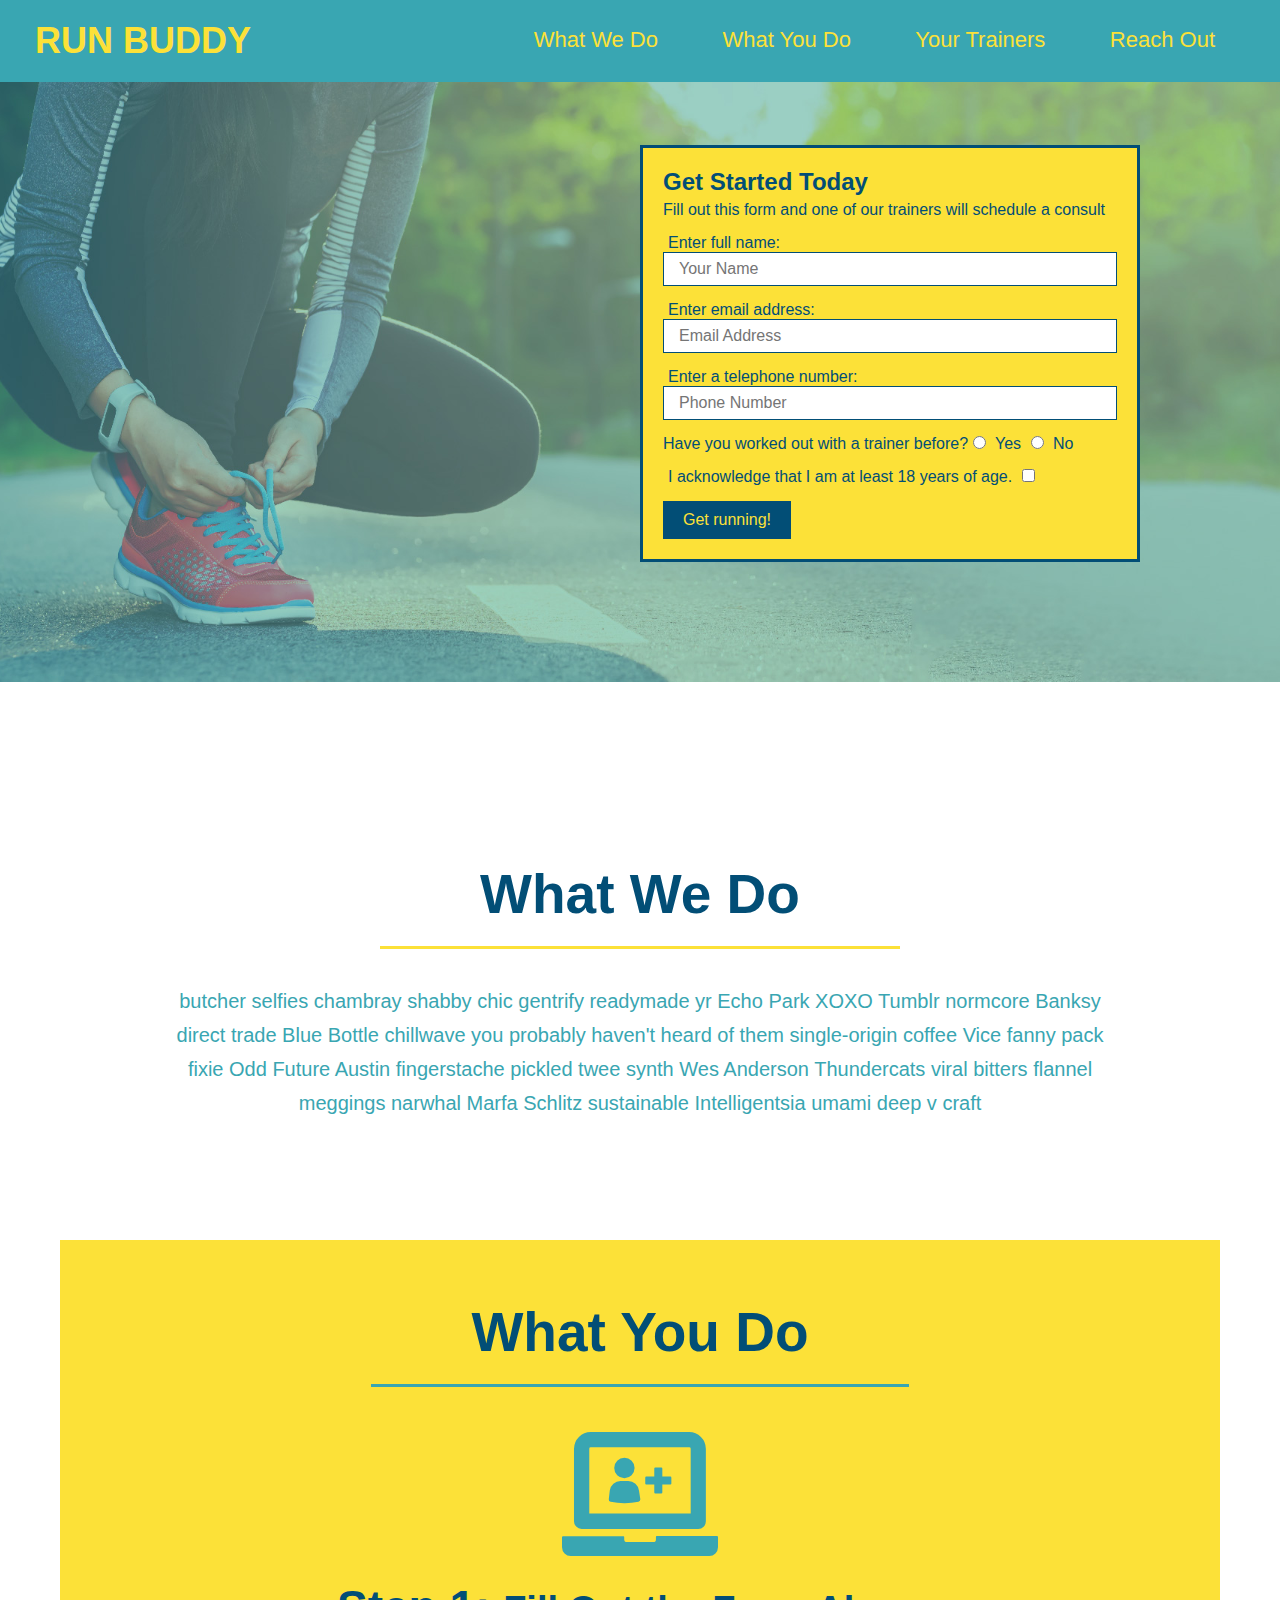
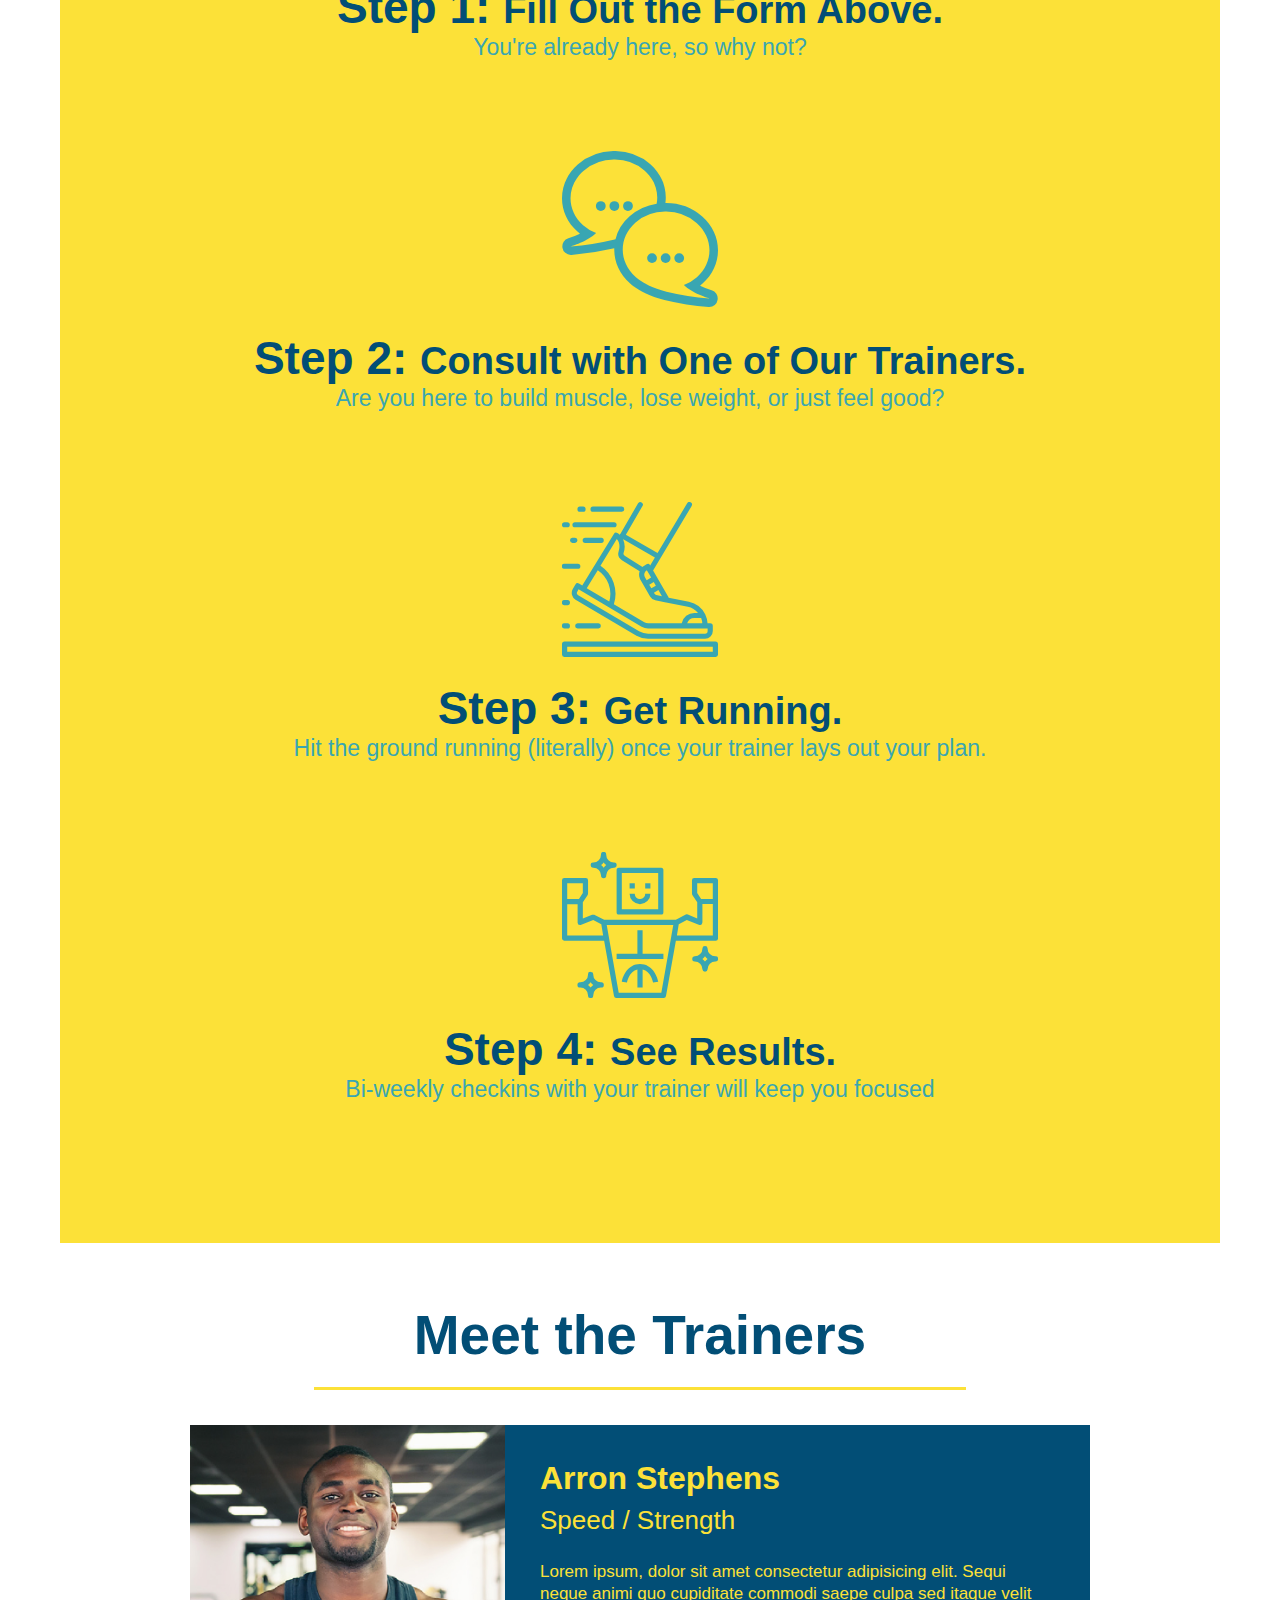
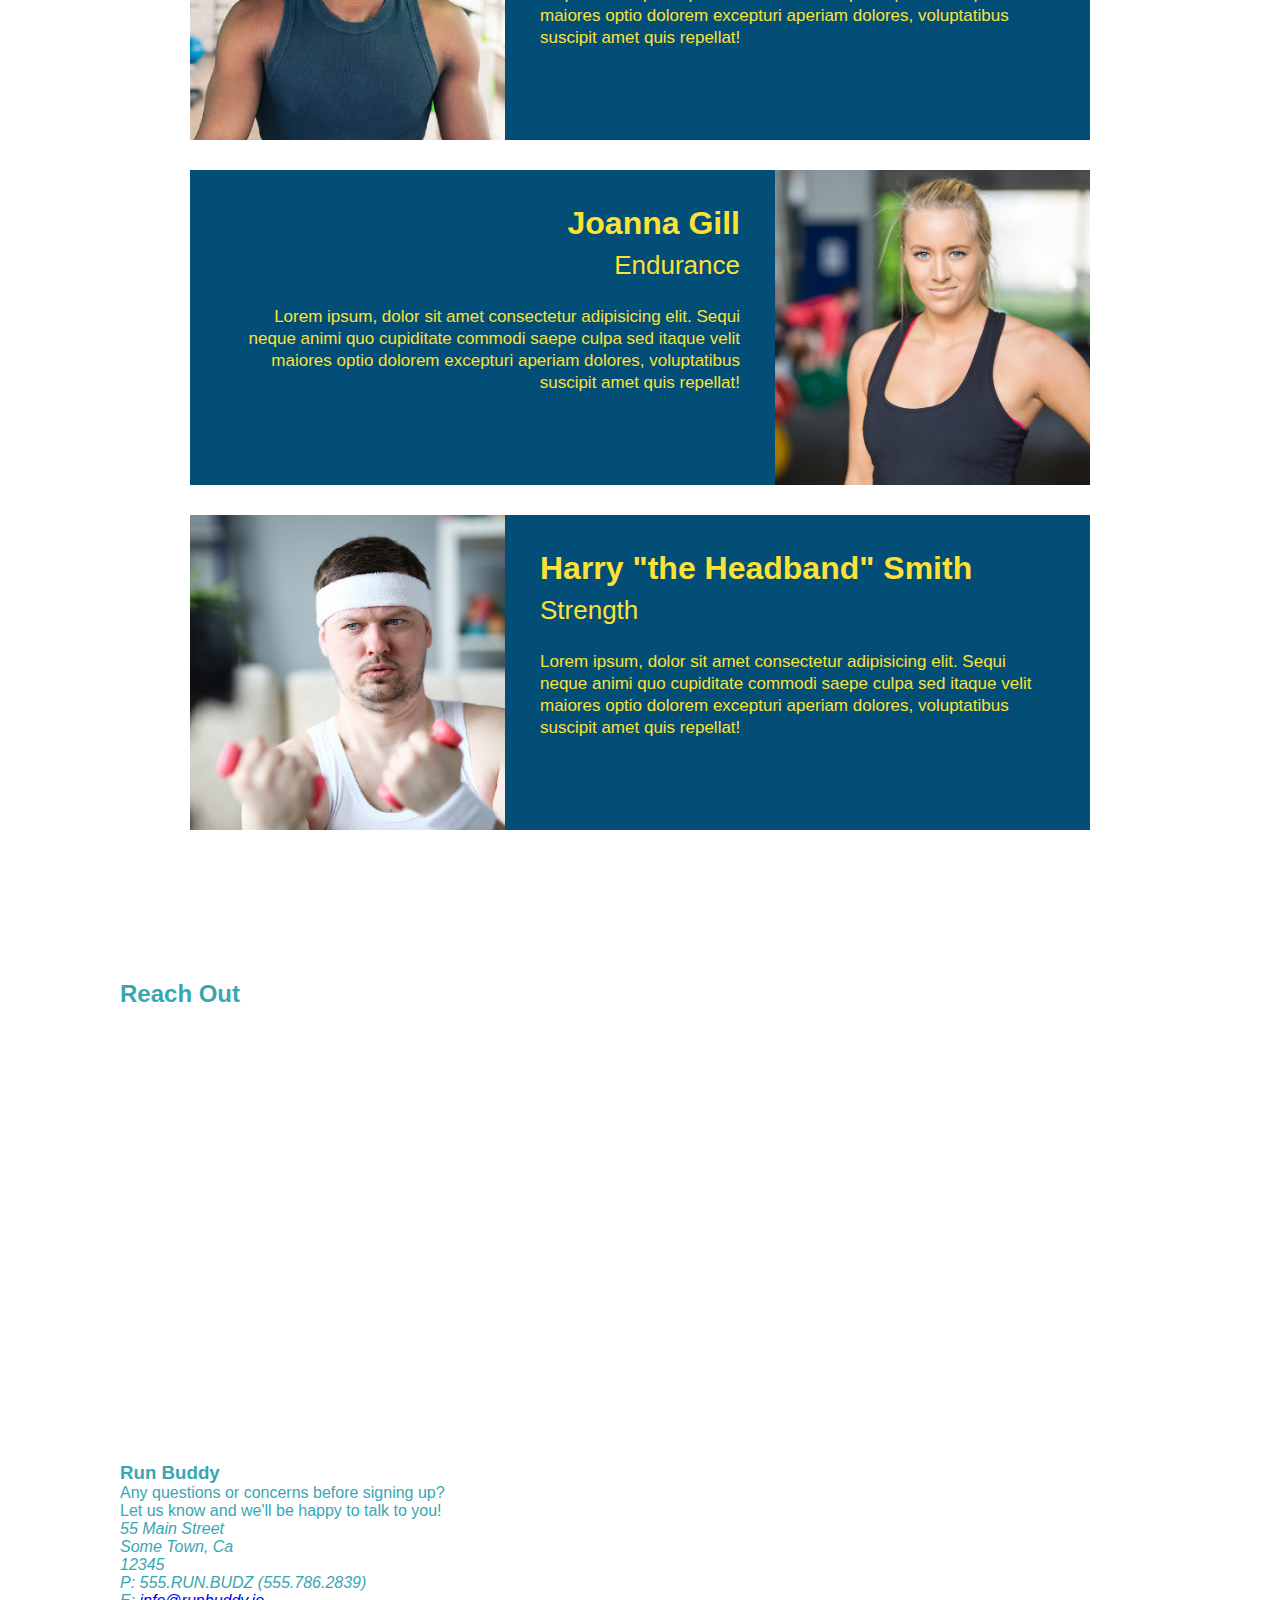
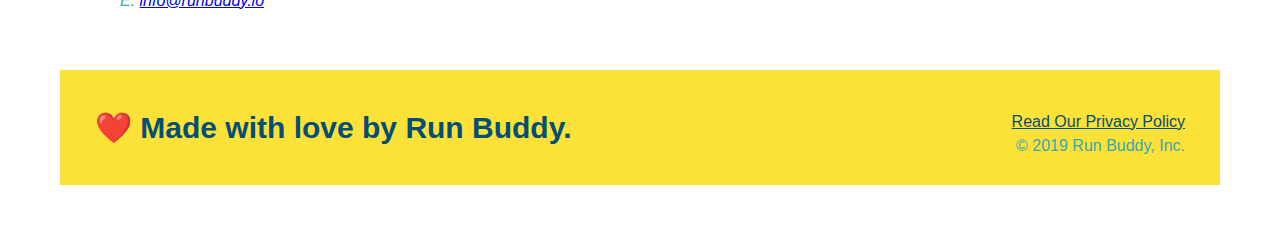
==== commit d11c5b40: "add iframe" ====
--- a/index-runBuddy.html
+++ b/index-runBuddy.html
@@ -12,7 +12,8 @@
   <!-- navigation -->
   <header>
     <h1>RUN BUDDY</h1>
-    <nav><!-- Unordered list element -->
+    <nav>
+      <!-- Unordered list element -->
       <ul>
         <!-- List item element-->
         <li>
@@ -28,7 +29,8 @@
         <li>
           <a href="#reach-out">Reach Out</a>
         </li>
-      </ul></nav>
+      </ul>
+    </nav>
   </header>
 
   <section class="hero">
@@ -42,7 +44,7 @@
         <label for="email">Enter email address:</label>
         <input type="text" placeholder="Email Address" name="email" id="email" class="form-input">
         <label for="phone">Enter a telephone number:</label>
-        <input type="text" placeholder="Phone Number" name="phone" id="phone" class="form-input"/>
+        <input type="text" placeholder="Phone Number" name="phone" id="phone" class="form-input" />
         <p>
           Have you worked out with a trainer before?
           <input type="radio" name="trainer-confirm" id="trainer-yes" />
@@ -51,7 +53,7 @@
           <label for="trainer-no">No</label>
         </p>
         <p>
-          <label for="checkbox" >
+          <label for="checkbox">
             I acknowledge that I am at least 18 years of age.
           </label>
           <input type="checkbox" name="age-confirm" id="checkbox" />
@@ -62,18 +64,21 @@
       </form>
     </div>
   </section>
-  
+
   <!-- hero/jumbotron -->
-  <section >
+  <section>
   </section>
 
-<!-- "what we do" section -->
-<section id="what-we-do" class="intro">
-  <h2 class="section-title primary-border">What We Do</h2>
-  <p>
-    butcher selfies chambray shabby chic gentrify readymade yr Echo Park XOXO Tumblr normcore Banksy direct trade Blue Bottle chillwave you probably haven't heard of them single-origin coffee Vice fanny pack fixie Odd Future Austin fingerstache pickled twee synth Wes Anderson Thundercats viral bitters flannel meggings narwhal Marfa Schlitz sustainable Intelligentsia umami deep v craft
-  </p>
-</section>
+  <!-- "what we do" section -->
+  <section id="what-we-do" class="intro">
+    <h2 class="section-title primary-border">What We Do</h2>
+    <p>
+      butcher selfies chambray shabby chic gentrify readymade yr Echo Park XOXO Tumblr normcore Banksy direct trade Blue
+      Bottle chillwave you probably haven't heard of them single-origin coffee Vice fanny pack fixie Odd Future Austin
+      fingerstache pickled twee synth Wes Anderson Thundercats viral bitters flannel meggings narwhal Marfa Schlitz
+      sustainable Intelligentsia umami deep v craft
+    </p>
+  </section>
 
   <!-- "what you do" section -->
   <section>
@@ -86,86 +91,113 @@
         <h3>Step 1: <span>Fill Out the Form Above.</span></h3>
         <p>You're already here, so why not?</p>
       </div>
-  
-    <div>
-      <img src="./assets/images/step-2.svg" alt="" />
-      <h3>Step 2: <span>Consult with One of Our Trainers.</span></h3>
-      <p>Are you here to build muscle, lose weight, or just feel good?</p>
-    </div>
-  
-    <div>
-      <img src="./assets/images/step-3.svg" alt="" />
-      <h3>Step 3: <span>Get Running.</span></h3>
-      <p>Hit the ground running (literally) once your trainer lays out your plan.</p>
-    </div>
-  
-    <div>
-      <img src="./assets/images/step-4.svg" alt="" />
-      <h3>Step 4: <span>See Results.</span></h3>
-      <p>Bi-weekly checkins with your trainer will keep you focused</p>
-    </div>   
-  </section>
-
-  <!-- "meet the trainers" section -->
-  <section id="your-trainers" class="trainers">
-    <h2 class="section-title primary-border">
-      Meet the Trainers
-    </h2>
-
-    <article class="trainer">
-      <img src="./assets/images/trainer-1.jpg" alt="Arron Stephens in his workout clothes, ready to pump iron" />
-      <div class="trainer-bio text-left">
-        <h3>Arron Stephens</h3>
-        <h4>Speed / Strength</h4>
-        <p>
-          Lorem ipsum, dolor sit amet consectetur adipisicing elit. Sequi neque animi quo cupiditate commodi saepe culpa sed
-          itaque velit maiores optio dolorem excepturi aperiam dolores, voluptatibus suscipit amet quis repellat!
-        </p>
-      </div>
-    </article>
-
-    <!-- second trainer bio -->
-<article class="trainer">
-  <div class="trainer-bio text-right">
-    <h3>Joanna Gill</h3>
-    <h4>Endurance</h4>
-    <p>
-      Lorem ipsum, dolor sit amet consectetur adipisicing elit. Sequi neque animi quo cupiditate commodi saepe culpa sed
-      itaque velit maiores optio dolorem excepturi aperiam dolores, voluptatibus suscipit amet quis repellat!
-    </p>
-  </div>
-  <img src="./assets/images/trainer-2.jpg" alt="Joanna Gill cooling off after a workout" />
-</article>
-
-<!-- third trainer bio -->
-<article class="trainer">
-  <img src="./assets/images/trainer-3.jpg" alt="Harry Smith wearing a headband and lifting comically small pink weights" />
-  <div class="trainer-bio text-left">
-    <h3>Harry "the Headband" Smith</h3>
-    <h4>Strength</h4>
-    <p>
-      Lorem ipsum, dolor sit amet consectetur adipisicing elit. Sequi neque animi quo cupiditate commodi saepe culpa sed
-      itaque velit maiores optio dolorem excepturi aperiam dolores, voluptatibus suscipit amet quis repellat!
-    </p>
-  </div>
-</article>
-
-  </section>
-
-  <!-- "reach out" section -->
-  <section>
-    <h2>Reach Out</h2>
-  </section>
-
-  <!-- footer -->
-  <footer>
-    <h2>❤️ Made with love by Run Buddy.</h2>
-    <div>
-      <a href="#">Read Our Privacy Policy</a><br />
-      &copy; 2019 Run Buddy, Inc.
-    </div>
-  </footer>
+
+      <div>
+        <img src="./assets/images/step-2.svg" alt="" />
+        <h3>Step 2: <span>Consult with One of Our Trainers.</span></h3>
+        <p>Are you here to build muscle, lose weight, or just feel good?</p>
+      </div>
+
+      <div>
+        <img src="./assets/images/step-3.svg" alt="" />
+        <h3>Step 3: <span>Get Running.</span></h3>
+        <p>Hit the ground running (literally) once your trainer lays out your plan.</p>
+      </div>
+
+      <div>
+        <img src="./assets/images/step-4.svg" alt="" />
+        <h3>Step 4: <span>See Results.</span></h3>
+        <p>Bi-weekly checkins with your trainer will keep you focused</p>
+      </div>
+    </section>
+
+    <!-- "meet the trainers" section -->
+    <section id="your-trainers" class="trainers">
+      <h2 class="section-title primary-border">
+        Meet the Trainers
+      </h2>
+
+      <article class="trainer">
+        <img src="./assets/images/trainer-1.jpg" alt="Arron Stephens in his workout clothes, ready to pump iron" />
+        <div class="trainer-bio text-left">
+          <h3>Arron Stephens</h3>
+          <h4>Speed / Strength</h4>
+          <p>
+            Lorem ipsum, dolor sit amet consectetur adipisicing elit. Sequi neque animi quo cupiditate commodi saepe
+            culpa sed
+            itaque velit maiores optio dolorem excepturi aperiam dolores, voluptatibus suscipit amet quis repellat!
+          </p>
+        </div>
+      </article>
+
+      <!-- second trainer bio -->
+      <article class="trainer">
+        <div class="trainer-bio text-right">
+          <h3>Joanna Gill</h3>
+          <h4>Endurance</h4>
+          <p>
+            Lorem ipsum, dolor sit amet consectetur adipisicing elit. Sequi neque animi quo cupiditate commodi saepe
+            culpa sed
+            itaque velit maiores optio dolorem excepturi aperiam dolores, voluptatibus suscipit amet quis repellat!
+          </p>
+        </div>
+        <img src="./assets/images/trainer-2.jpg" alt="Joanna Gill cooling off after a workout" />
+      </article>
+
+      <!-- third trainer bio -->
+      <article class="trainer">
+        <img src="./assets/images/trainer-3.jpg"
+          alt="Harry Smith wearing a headband and lifting comically small pink weights" />
+        <div class="trainer-bio text-left">
+          <h3>Harry "the Headband" Smith</h3>
+          <h4>Strength</h4>
+          <p>
+            Lorem ipsum, dolor sit amet consectetur adipisicing elit. Sequi neque animi quo cupiditate commodi saepe
+            culpa sed
+            itaque velit maiores optio dolorem excepturi aperiam dolores, voluptatibus suscipit amet quis repellat!
+          </p>
+        </div>
+      </article>
+
+    </section>
+
+    <!-- "reach out" section -->
+    <section>
+      <h2>Reach Out</h2>
+      <div class="contact-info">
+        <iframe src="https://www.google.com/maps/embed?pb=!1m18!1m12!1m3!1d3048.080358007898!2d-83.00729568484094!3d40.18502507762294!2m3!1f0!2f0!3f0!3m2!1i1024!2i768!4f13.1!3m3!1m2!1s0x8838f159f785cc01%3A0x83ef7dcaa729cf8c!2sSummersweet%20Cir%2C%20Lewis%20Center%2C%20OH%2043035!5e0!3m2!1sen!2sus!4v1644085349339!5m2!1sen!2sus" width="600" height="450" style="border:0;" allowfullscreen="" loading="lazy">
+        width="400" 
+        height="400" 
+        style="border:0;" 
+        allowfullscreen="" 
+        loading="lazy">
+        </iframe>
+        <div>
+          <h3>Run Buddy</h3>
+          <p>
+            Any questions or concerns before signing up?
+            <br />
+            Let us know and we'll be happy to talk to you!
+          </p>
+          <address>
+            55 Main Street <br/>
+            Some Town, Ca <br/>
+            12345<br />
+            P: 555.RUN.BUDZ (555.786.2839)<br/>
+            E: <a href="mailto:info@runbuddy.io">info@runbuddy.io</a>
+          </address>
+        </div>
+      </div>
+    </section>
+
+    <!-- footer -->
+    <footer>
+      <h2>❤️ Made with love by Run Buddy.</h2>
+      <div>
+        <a href="#">Read Our Privacy Policy</a><br />
+        &copy; 2019 Run Buddy, Inc.
+      </div>
+    </footer>
 </body>
 
-</html>
-
+</html>--- a/assets/css/style.css
+++ b/assets/css/style.css
@@ -253,4 +253,6 @@
 .trainer-bio p {
   font-size: 17px;
   line-height: 1.3;
-}+}
+
+/* section 1.6.3 */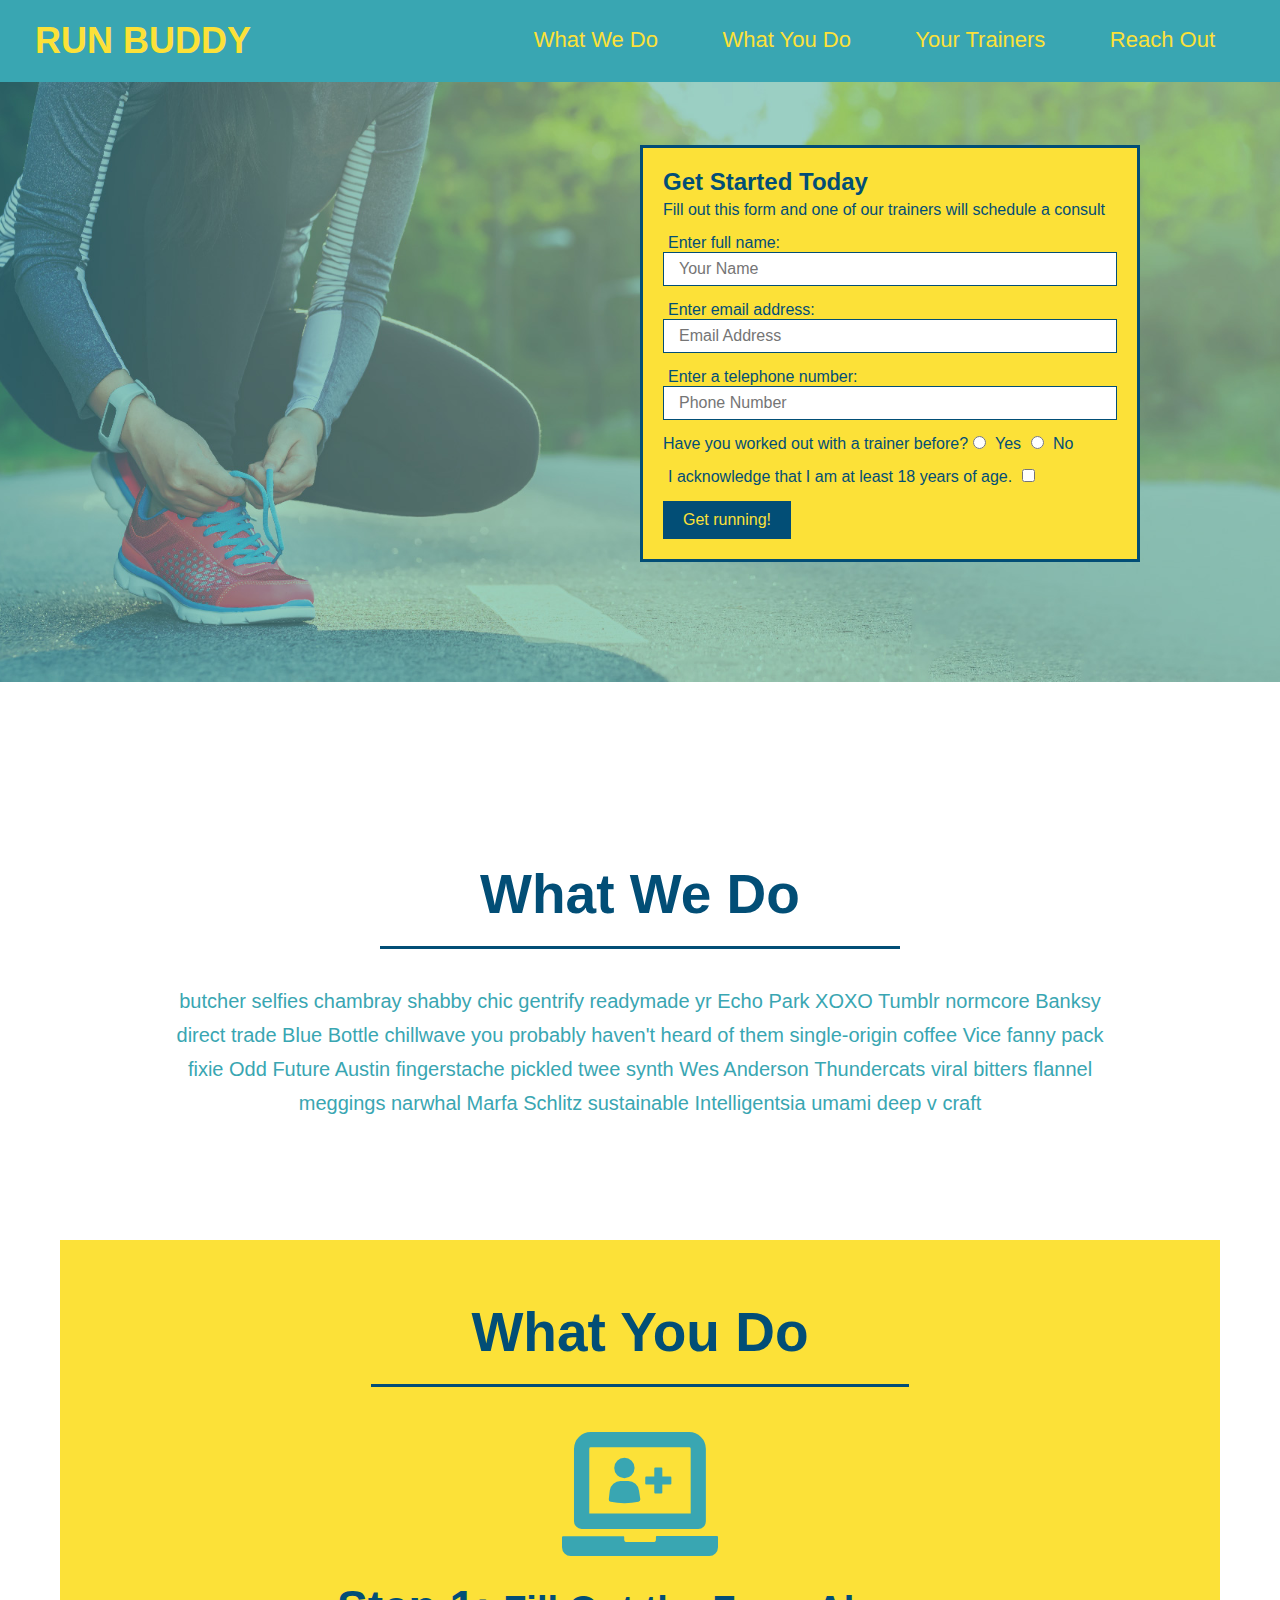
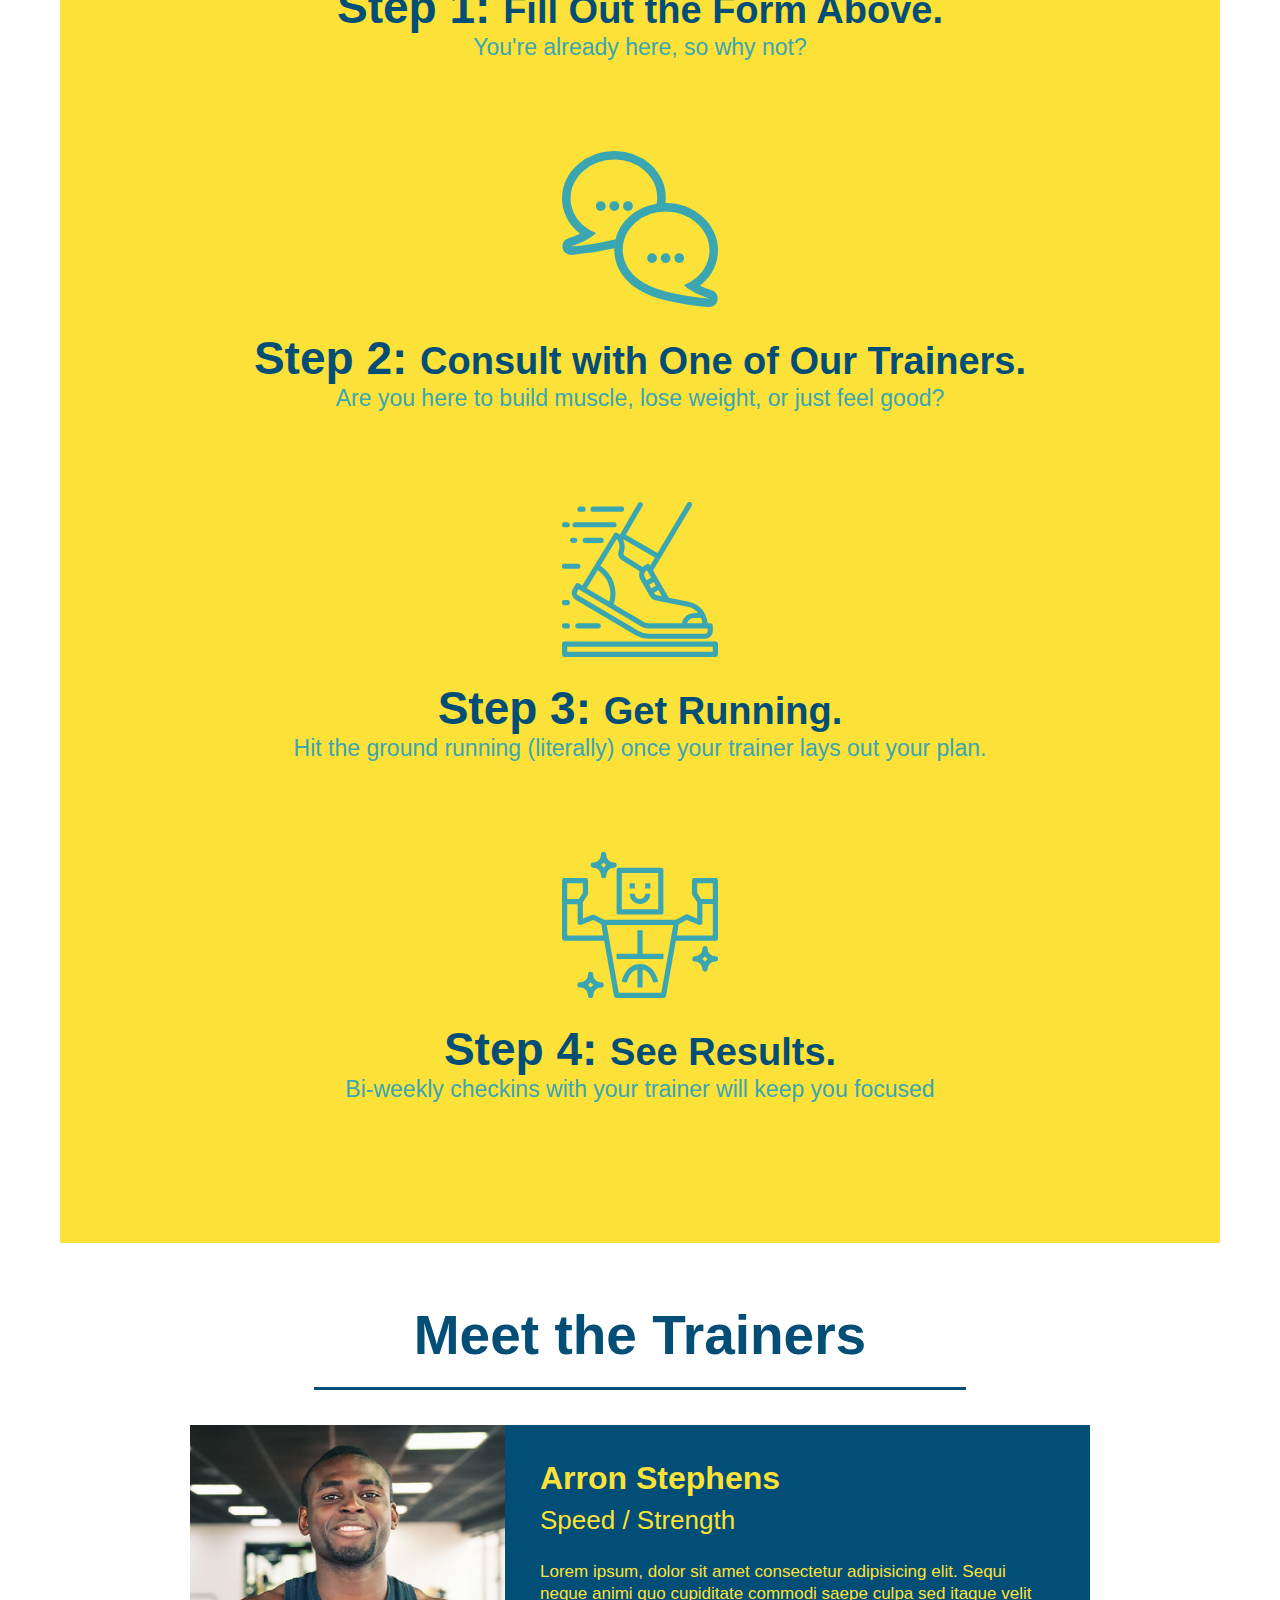
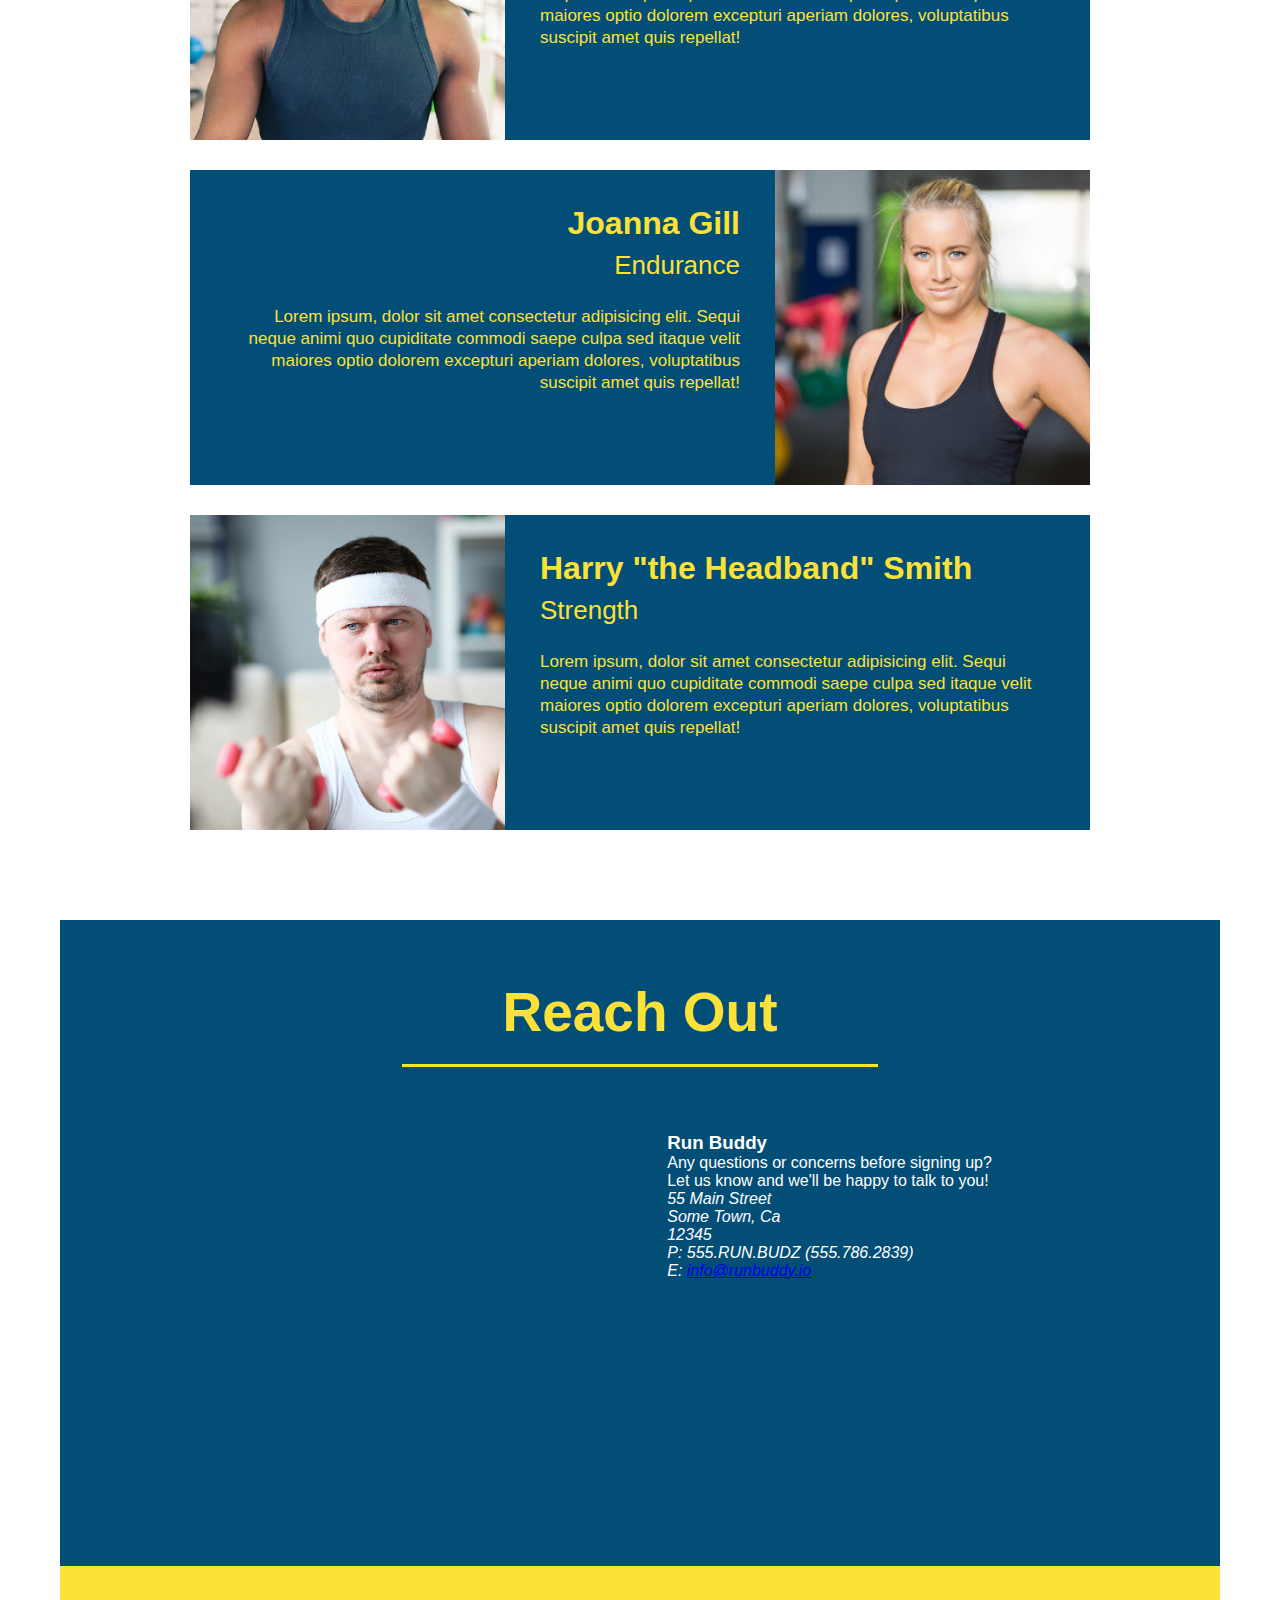
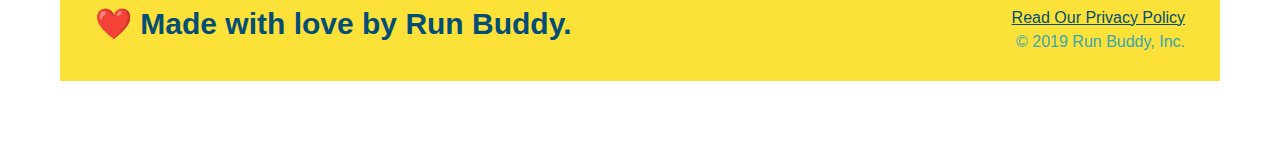
==== commit 0d542fd9: "style contact info" ====
--- a/index-runBuddy.html
+++ b/index-runBuddy.html
@@ -162,8 +162,8 @@
     </section>
 
     <!-- "reach out" section -->
-    <section>
-      <h2>Reach Out</h2>
+    <section id="reach-out" class="contact">
+      <h2 class="section-title secondary-border"> Reach Out</h2>
       <div class="contact-info">
         <iframe src="https://www.google.com/maps/embed?pb=!1m18!1m12!1m3!1d3048.080358007898!2d-83.00729568484094!3d40.18502507762294!2m3!1f0!2f0!3f0!3m2!1i1024!2i768!4f13.1!3m3!1m2!1s0x8838f159f785cc01%3A0x83ef7dcaa729cf8c!2sSummersweet%20Cir%2C%20Lewis%20Center%2C%20OH%2043035!5e0!3m2!1sen!2sus!4v1644085349339!5m2!1sen!2sus" width="600" height="450" style="border:0;" allowfullscreen="" loading="lazy">
         width="400" 
--- a/assets/css/style.css
+++ b/assets/css/style.css
@@ -255,4 +255,36 @@
   line-height: 1.3;
 }
 
-/* section 1.6.3 */+/* reach out section 1.6.3 */
+.section-title {
+  font-size: 55px;
+  display: inline-block;
+  padding: 0 100px 20px 100px;
+  border-bottom: 3px solid;
+  margin-bottom: 35px;
+  color: #024e76;
+}
+
+/* REACH OUT STYLES START */
+.contact {
+  text-align: center;
+  background: #024e76;
+}
+
+.contact h2 {
+  color: #fce138;
+}
+
+.contact-info iframe {
+  width: 400px;
+  height: 400px;
+}
+
+.contact-info div {
+  width: 410px;
+  display: inline-block;
+  vertical-align: top;
+  text-align: left;
+  margin: 30px 0 0 60px;
+  color: white;
+}
